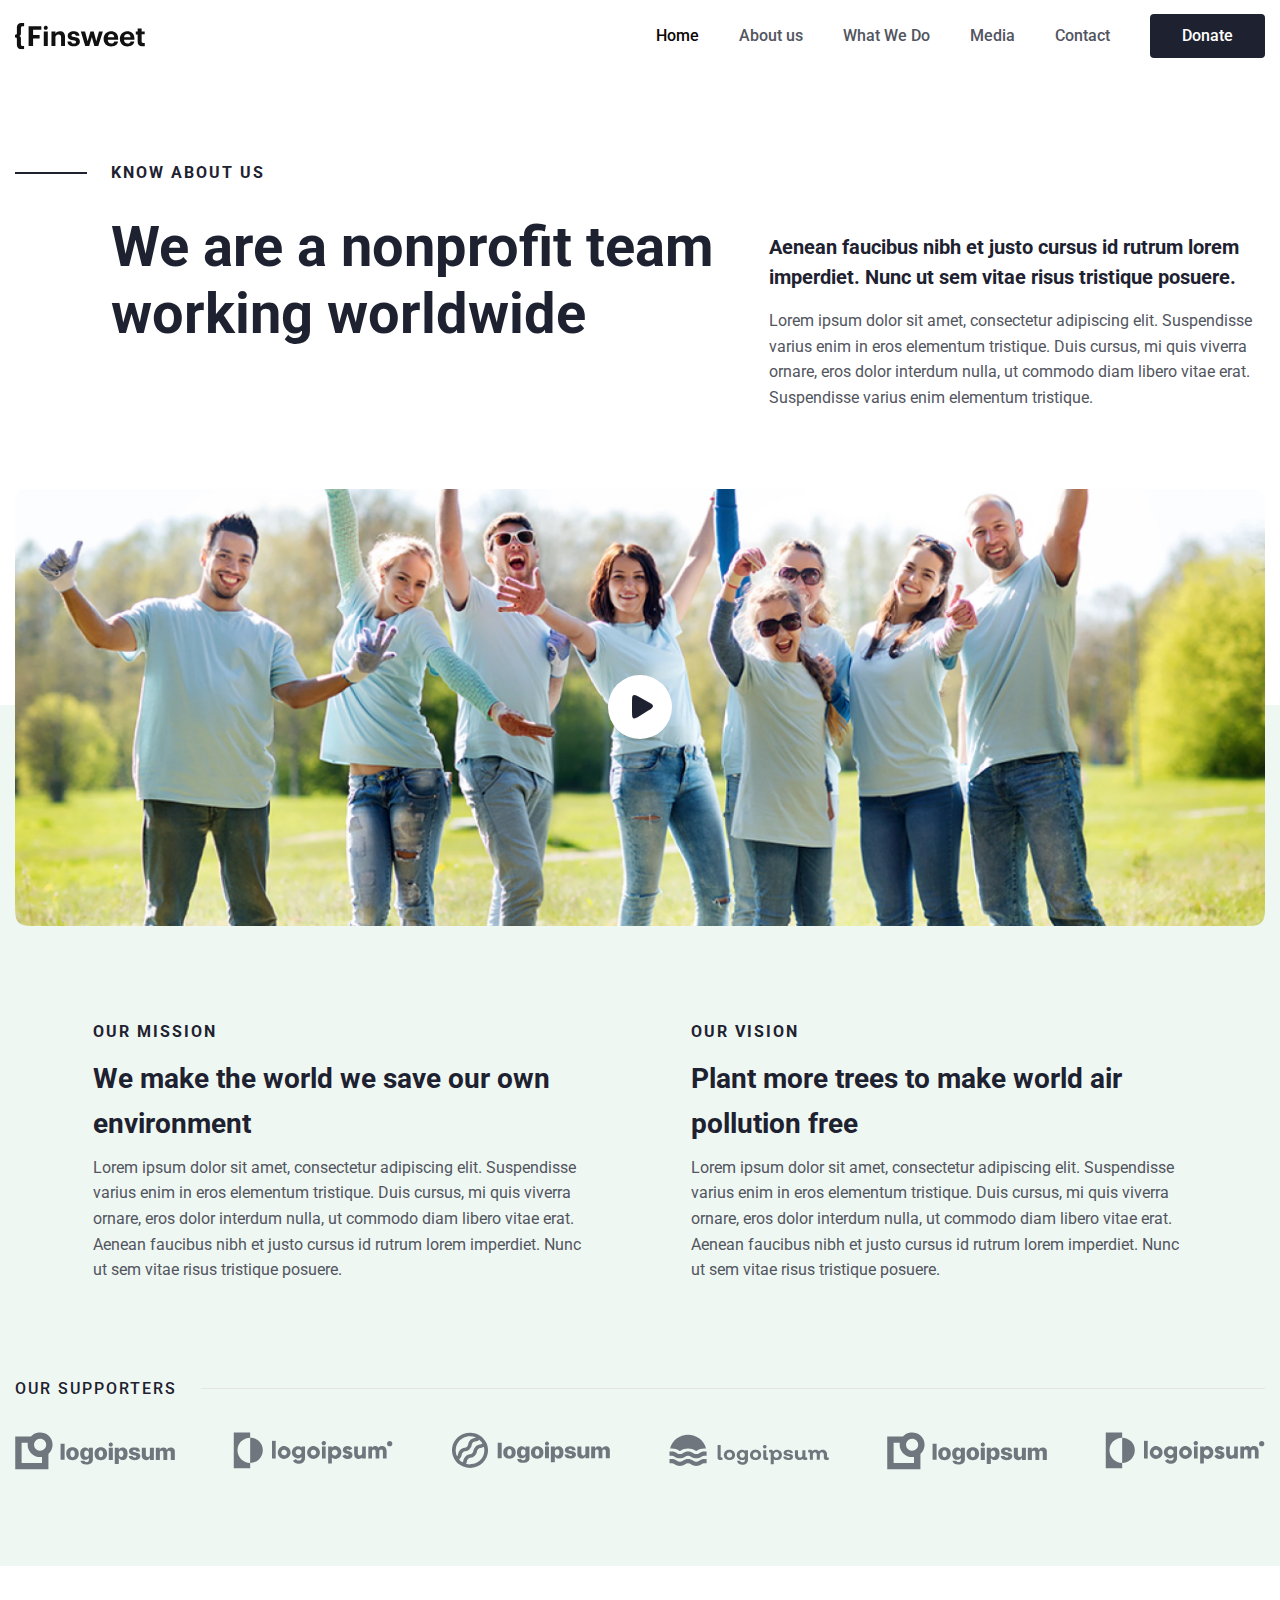
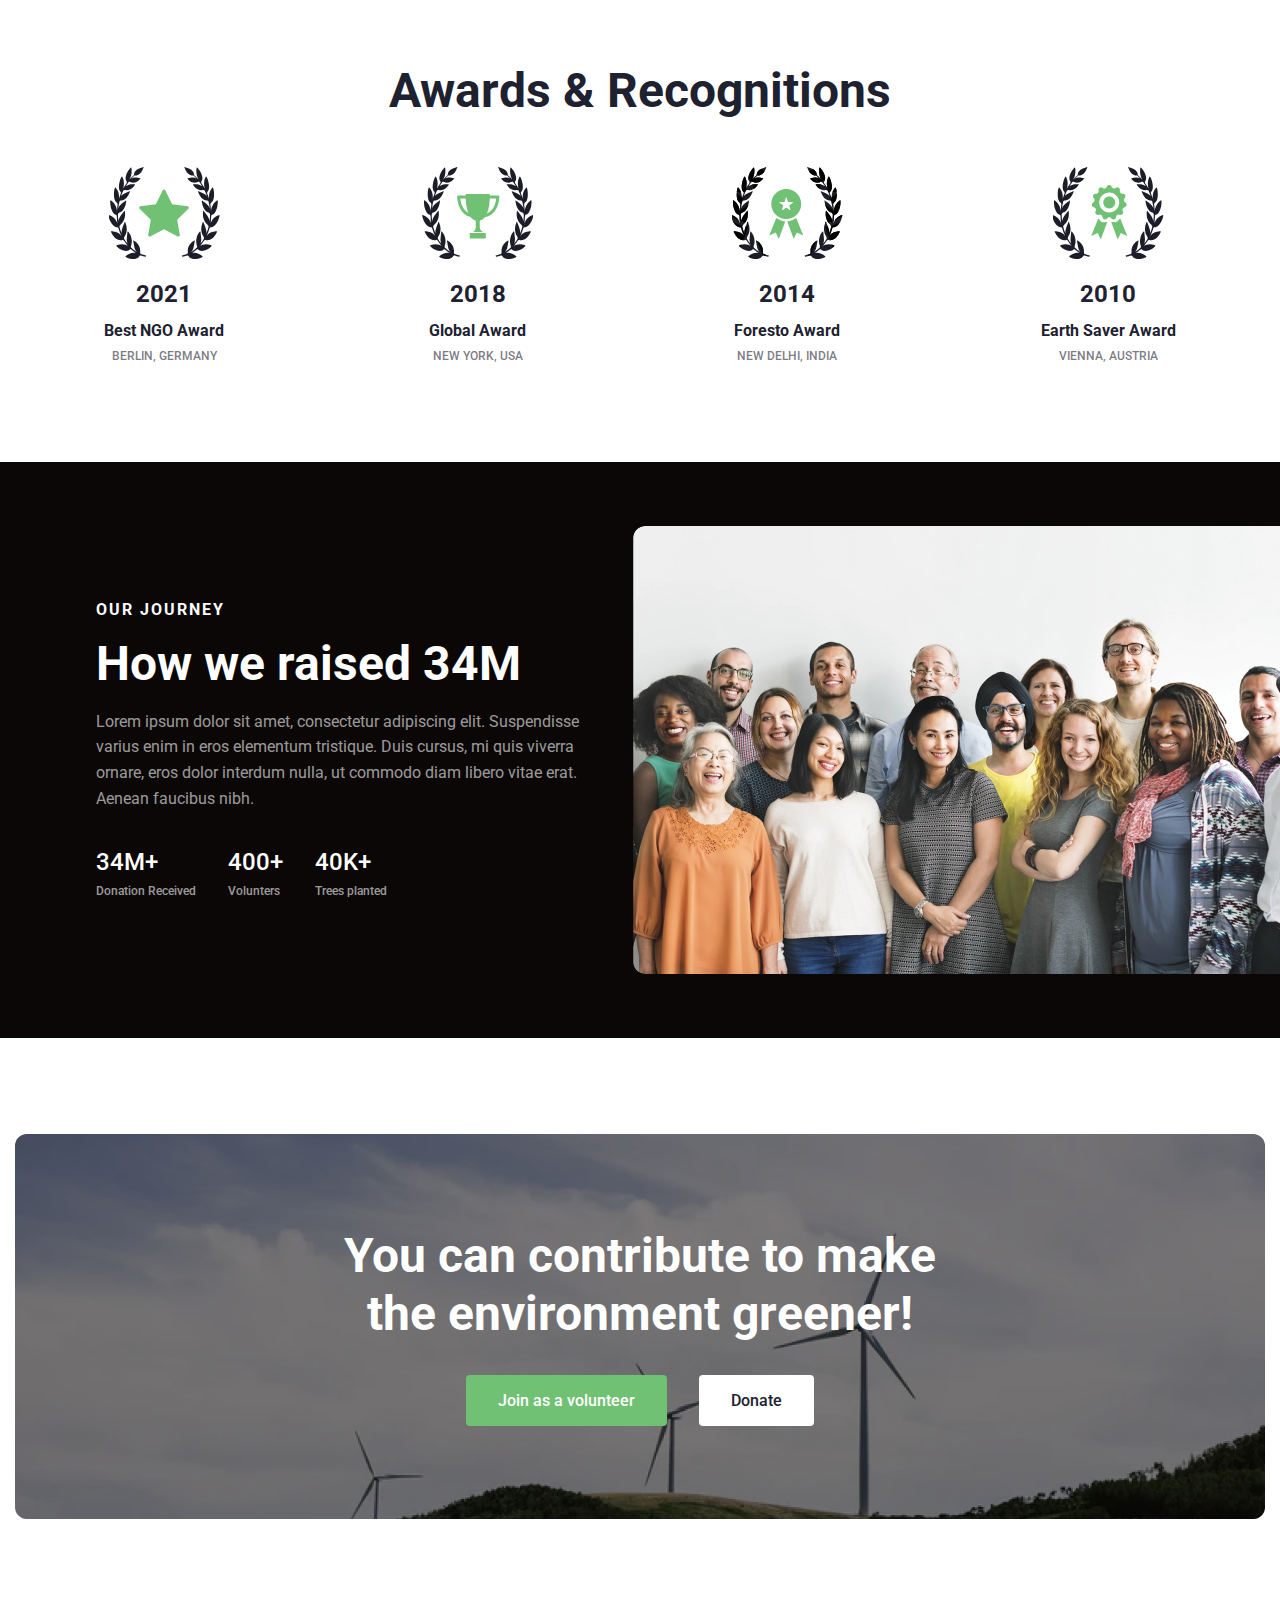
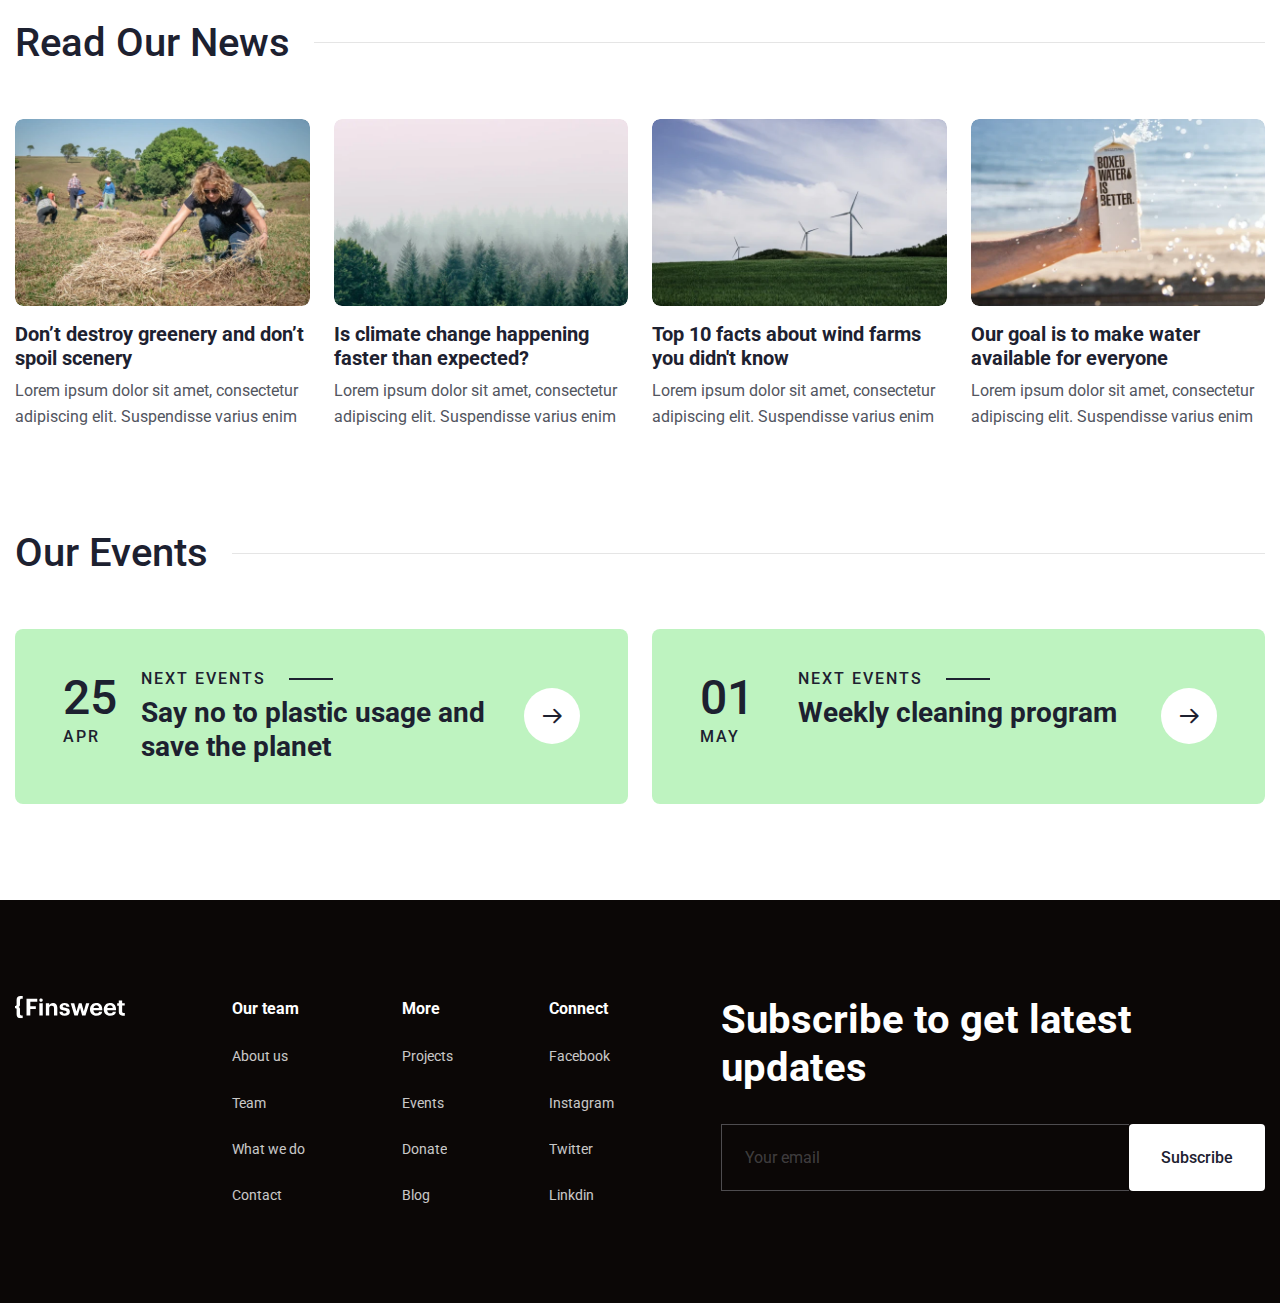
==== pages/about-us.html @ d99835b0 "commit" ====
<!DOCTYPE html>
<html lang="en">

<head>
   <meta charset="UTF-8">
   <meta name="viewport" content="width=device-width, initial-scale=1.0">
   <link rel="stylesheet" href="../css/style.css">
   <link rel="icon" type="image/x-icon" href="../img/favicon.svg">
   <script defer src="../js/script.js"></script>
   <title>Finsweet - We are a nonprofit team working worldwide</title>
</head>

<body>
   <div class="wrapper">
      <header class="header _colored">
         <div class="header__container">
            <div class="header__logo-cover"><a href="../index.html" class="header__logo"> <img src="../img/logo.svg"
                     alt="logo"></a></div>
            <div class="overlay"></div>
            <div class="header__menu menu">
               <nav class="menu__body">
                  <ul class="menu__list">
                     <li class="menu__item"><a href="../index.html" class="menu__link menu__link--active">Home</a></li>
                     <li class="menu__item"><a href="#" class="menu__link">About us</a></li>
                     <li class="menu__item"><a href="#" class="menu__link">What We Do</a></li>
                     <li class="menu__item"><a href="pages/media.html" class="menu__link">Media</a></li>
                     <li class="menu__item"><a href="#" class="menu__link">Contact</a></li>
                     <li class="menu__item menu__item--hidden">
                        <a href="#" class="menu__button button button--blue">Donate</a>
                     </li>
                  </ul>
               </nav>
            </div>
            <a href="#" class="header__button button button--blue">Donate</a>
            <button class="icon-menu">
               <span></span>
            </button>
         </div>
      </header>
      <main class="page-about">
         <div class="page-about__about-us about-us">
            <div class="about-us__container">
               <section class="about-us__head">
                  <h4 class="about-us__subtitle subtitle">Know about us</h4>
                  <div class="about-us__item">
                     <h1 class="about-us__title title">We are a nonprofit team working worldwide</h1>
                     <div class="about-us__content">
                        <h5 class="about-us__second-title">Aenean faucibus nibh et justo cursus id rutrum lorem
                           imperdiet. Nunc ut sem vitae risus tristique posuere.</h5>
                        <div class="about-us__text text">
                           <p>Lorem ipsum dolor sit amet, consectetur adipiscing elit. Suspendisse varius enim in eros
                              elementum tristique. Duis cursus, mi quis viverra ornare, eros dolor interdum nulla, ut
                              commodo diam libero vitae erat. Suspendisse varius enim elementum tristique.</p>
                        </div>
                     </div>
                  </div>
               </section>
               <div class="about-us__video">
                  <video src="../video/save-planet.mp4" preload="metadata" poster="../img/aboutUs/vid_bg.webp"></video>
                  <button class="about-us__play-button _icon-play-buttonW"></button>
                  <button class="about-us__close-button"></button>
               </div>
               <div class="about-us__item about-us__item--evenly">
                  <div class="about-us__our">
                     <h5 class="about-us__second-subtitle">our mission</h5>
                     <h4 class="about-us__third-title title">We make the world we save our own environment</h4>
                     <div class="about-us__text text">
                        <p>Lorem ipsum dolor sit amet, consectetur adipiscing elit. Suspendisse varius enim in eros
                           elementum tristique. Duis cursus, mi quis viverra ornare, eros dolor interdum nulla, ut
                           commodo diam libero vitae erat. Aenean faucibus nibh et justo cursus id rutrum lorem
                           imperdiet. Nunc ut sem vitae risus tristique posuere.</p>
                     </div>
                  </div>
                  <div class="about-us__our">
                     <h5 class="about-us__second-subtitle">our Vision</h5>
                     <h4 class="about-us__third-title title">Plant more trees to make world air pollution free</h4>
                     <div class="about-us__text text">
                        <p>Lorem ipsum dolor sit amet, consectetur adipiscing elit. Suspendisse varius enim in eros
                           elementum tristique. Duis cursus, mi quis viverra ornare, eros dolor interdum nulla, ut
                           commodo diam libero vitae erat. Aenean faucibus nibh et justo cursus id rutrum lorem
                           imperdiet. Nunc ut sem vitae risus tristique posuere.</p>
                     </div>
                  </div>
               </div>
               <section class="about-us__supporters supporters">
                  <h5 class="supporters__title secondary-title">our Supporters</h5>
                  <div class="supporters__inner">
                     <div class="supporters__slide">
                        <img src="../img/hero/logo-5.svg" alt="logo">
                     </div>
                     <div class="supporters__slide">
                        <img src="../img/hero/logo-2.svg" alt="logo">
                     </div>
                     <div class="supporters__slide">
                        <img src="../img/hero/logo-3.svg" alt="logo">
                     </div>
                     <div class="supporters__slide">
                        <img src="../img/hero/logo-4.svg" alt="logo">
                     </div>
                     <div class="supporters__slide">
                        <img src="../img/hero/logo-5.svg" alt="logo">
                     </div>
                     <div class="supporters__slide">
                        <img src="../img/hero/logo-2.svg" alt="logo">
                     </div>
                  </div>
               </section>
            </div>
         </div>
         <section class="page-about__awards awards-about">
            <div class="awards-about__container">
               <h2 class="awards-about__title title">Awards & Recognitions</h2>
               <ul class="awards-about__list list-awards">
                  <li class="list-awards__item">
                     <img class="list-awards__img" src="../img/icons/w-star.svg" alt="award">
                     <div class="list-awards__title">2021</div>
                     <div class="list-awards__name">Best NGO Award</div>
                     <div class="list-awards__geo">Berlin, Germany</div>
                  </li>
                  <li class="list-awards__item">
                     <img class="list-awards__img" src="../img/icons/w-prize.svg" alt="award">
                     <div class="list-awards__title">2018</div>
                     <div class="list-awards__name">Global Award</div>
                     <div class="list-awards__geo">New York, USA</div>
                  </li>
                  <li class="list-awards__item">
                     <img class="list-awards__img" src="../img/icons/w-foresto.svg" alt="award">
                     <div class="list-awards__title">2014</div>
                     <div class="list-awards__name">Foresto Award</div>
                     <div class="list-awards__geo">New Delhi, India</div>
                  </li>
                  <li class="list-awards__item">
                     <img class="list-awards__img" src="../img/icons/w-award.svg" alt="award">
                     <div class="list-awards__title">2010</div>
                     <div class="list-awards__name">Earth Saver Award</div>
                     <div class="list-awards__geo">Vienna, Austria</div>
                  </li>
               </ul>
            </div>
         </section>
         <div class="page-about__journey journey">
            <div class="journey__container">
               <div class="journey__content">
                  <h5 class="journey__subtitle subtitle">OUR JOURNEY </h5>
                  <h2 class="journey__title title title--white">How we raised 34M</h2>
                  <div class="journey__text text">
                     <p>Lorem ipsum dolor sit amet, consectetur adipiscing elit. Suspendisse varius enim in eros
                        elementum tristique. Duis cursus, mi quis viverra ornare, eros dolor interdum nulla, ut commodo
                        diam libero vitae erat. Aenean faucibus nibh.</p>
                  </div>
                  <ul class="journey__achieves achieves-journey">
                     <li class="achieves-journey__item">
                        <div class="achieves-journey__nums">34M+ </div>
                        <div class="achieves-journey__text">Donation Received </div>
                     </li>
                     <li class="achieves-journey__item">
                        <div class="achieves-journey__nums">400+ </div>
                        <div class="achieves-journey__text">Volunters</div>
                     </li>
                     <li class="achieves-journey__item">
                        <div class="achieves-journey__nums">40K+ </div>
                        <div class="achieves-journey__text">Trees planted</div>
                     </li>
                  </ul>
               </div>
               <img src="../img/aboutUs/team.webp" alt="our team" class="journey__img">
            </div>
         </div>
         <div class="page-about__volunteer volunteer">
            <div class="volunteer__container">
               <div class="great-card">
                  <img src="../img/general/image_05.webp" alt="background" class="great-card__img">
                  <h2 class="great-card__title title title--white">You can contribute to make the environment greener!
                  </h2>
                  <div class="great-card__buttons">
                     <a href="#" class="great-card__button button">Join as a volunteer</a>
                     <a href="#" class="great-card__button button button--white">Donate</a>
                  </div>
               </div>
            </div>
         </div>
         <section class="page-about__news news">
            <div class="news__container">
               <h3 class="news__title secondary-title">Read Our News</h3>
               <div class="news__cards">
                  <a href="article_dont-destroy.html" class="article-card">
                     <div class="article-card__img"><img src="../img/general/read_01.webp" alt="article"></div>
                     <div class="article-card__content">
                        <h6 class="article-card__title title"> Don’t destroy greenery and don’t spoil scenery </h6>
                        <div class="article-card__text text">
                           <p>Lorem ipsum dolor sit amet, consectetur adipiscing elit. Suspendisse varius enim</p>
                        </div>
                     </div>
                  </a>
                  <a href="article_climate.html" class="article-card">
                     <div class="article-card__img"><img src="../img/general/read_02.webp" alt="article"></div>
                     <div class="article-card__content">
                        <h6 class="article-card__title title"> Is climate change happening faster than expected? </h6>
                        <div class="article-card__text text">
                           <p>Lorem ipsum dolor sit amet, consectetur adipiscing elit. Suspendisse varius enim</p>
                        </div>
                     </div>
                  </a>
                  <a href="article_farms.html" class="article-card">
                     <div class="article-card__img"><img src="../img/general/read_03.webp" alt="article"></div>
                     <div class="article-card__content">
                        <h6 class="article-card__title title">Top 10 facts about wind farms you didn't know</h6>
                        <div class="article-card__text text">
                           <p>Lorem ipsum dolor sit amet, consectetur adipiscing elit. Suspendisse varius enim</p>
                        </div>
                     </div>
                  </a>
                  <a href="article_water.html" class="article-card">
                     <div class="article-card__img"><img src="../img/general/read_04.webp" alt="article"></div>
                     <div class="article-card__content">
                        <h6 class="article-card__title title"> Our goal is to make water available for everyone</h6>
                        <div class="article-card__text text">
                           <p>Lorem ipsum dolor sit amet, consectetur adipiscing elit. Suspendisse varius enim</p>
                        </div>
                     </div>
                  </a>
               </div>
            </div>
         </section>
         <section class="page-about__events events">
            <div class="events__container">
               <h3 class="events__title secondary-title">Our Events</h3>
               <div class="events__cards cards-events">
                  <div class="cards-events__item">
                     <div class="cards-events__date">
                        <div class="cards-events__number">25</div>
                        <div class="cards-events__month">apr</div>
                     </div>
                     <div class="cards-events__content">
                        <div class="cards-events__subtitle">Next Events</div>
                        <h5 class="cards-events__title title"><a href="#" class="cards-events__link-title">Say no to
                              plastic usage and save the planet</a></h5>
                     </div>
                     <a href="#" class="cards-events__arrow _icon-a-right"></a>
                  </div>
                  <div class="cards-events__item">
                     <div class="cards-events__date">
                        <div class="cards-events__number">01</div>
                        <div class="cards-events__month">may</div>
                     </div>
                     <div class="cards-events__content">
                        <div class="cards-events__subtitle">Next Events</div>
                        <h5 class="cards-events__title title"><a href="#" class="cards-events__link-title">Weekly
                              cleaning program</a></h5>
                     </div>
                     <a href="#" class="cards-events__arrow _icon-a-right"></a>
                  </div>
               </div>
            </div>
         </section>
      </main>
      <footer class="footer">
         <div class="footer__container">
            <a href="index.html" class="footer__logo"><img src="../img/logo-white-upper.svg" alt="logo"></a>
            <div class="footer__menu menu-footer">
               <div class="menu-footer__inner">
                  <h6 class="menu-footer__title">Our team</h6>
                  <ul class="menu-footer__list">
                     <li class="menu-footer__item"><a href="#" class="menu-footer__link">About us</a></li>
                     <li class="menu-footer__item"><a href="#" class="menu-footer__link">Team</a></li>
                     <li class="menu-footer__item"><a href="#" class="menu-footer__link">What we do</a></li>
                     <li class="menu-footer__item"><a href="#" class="menu-footer__link">Contact</a></li>
                  </ul>
               </div>
               <div class="menu-footer__inner">
                  <h6 class="menu-footer__title">More</h6>
                  <ul class="menu-footer__list">
                     <li class="menu-footer__item"><a href="#" class="menu-footer__link">Projects</a></li>
                     <li class="menu-footer__item"><a href="#" class="menu-footer__link">Events</a></li>
                     <li class="menu-footer__item"><a href="#" class="menu-footer__link">Donate</a></li>
                     <li class="menu-footer__item"><a href="#" class="menu-footer__link">Blog</a></li>
                  </ul>
               </div>
               <div class="menu-footer__inner">
                  <h6 class="menu-footer__title">Connect </h6>
                  <ul class="menu-footer__list">
                     <li class="menu-footer__item"><a href="#" class="menu-footer__link">Facebook</a></li>
                     <li class="menu-footer__item"><a href="#" class="menu-footer__link">Instagram</a></li>
                     <li class="menu-footer__item"><a href="#" class="menu-footer__link">Twitter</a></li>
                     <li class="menu-footer__item"><a href="#" class="menu-footer__link">Linkdin </a></li>
                  </ul>
               </div>
            </div>
            <form action="#" enctype="multipart/form-data" method="GET" class="footer__form form-footer">
               <h3 class="form-footer__title title title--white">Subscribe to get latest updates</h3>
               <div class="form-footer__body">
                  <div class="form-footer__input">
                     <input type="email" name="email" placeholder="Your email">
                  </div>
                  <button class="form-footer__button button button--white" type="submit">Subscribe</button>
               </div>
            </form>
         </div>
      </footer>
   </div>
</body>

</html>
---- css/style.css ----
@charset "UTF-8";
@import url("https://fonts.googleapis.com/css2?family=Roboto:wght@400;500;700&display=swap");
*,
*::before,
*::after {
  padding: 0;
  margin: 0;
  border: 0;
  -webkit-box-sizing: border-box;
          box-sizing: border-box;
}

*::before,
*::after {
  display: inline-block;
}

a {
  text-decoration: none;
  color: inherit;
  display: inline-block;
}

li {
  list-style: none;
}

img {
  vertical-align: top;
}

h1,
h2,
h3,
h4,
h5,
h6 {
  font-weight: inherit;
  font-size: inherit;
}

html,
body {
  line-height: 1;
  height: 100%;
}

/* FORM */
input,
button,
textarea {
  font-family: inherit;
  font-size: inherit;
  line-height: inherit;
}

button {
  color: inherit;
  background-color: transparent;
}

button,
select,
option {
  cursor: pointer;
}

input[type=text],
input[type=email],
input[type=tel],
textarea,
select {
  -webkit-appearance: none;
  -moz-appearance: none;
  appearance: none;
}

address {
  font-style: normal;
}

@font-face {
  font-family: "iconfont";
  src: url("../iconfonts/iconfont.woff2") format("woff2");
  src: url("../iconfonts/iconfont.woff") format("woff");
  font-weight: normal;
  font-style: normal;
  font-display: block;
}
[class*=" _icon-"]::before {
  /* use !important to prevent issues with browser extensions that change fonts */
  font-family: "iconfont" !important;
  font-style: normal;
  font-weight: normal;
  font-variant: normal;
  text-transform: none;
  line-height: 1;
  /* Better Font Rendering =========== */
  -webkit-font-smoothing: antialiased;
  -moz-osx-font-smoothing: grayscale;
}

._icon-a-right:before {
  content: "\e900";
}

._icon-calendar:before {
  content: "\e901";
  color: #70c174;
}

._icon-category .path1:before {
  content: "\e902";
  color: rgb(113, 111, 231);
  opacity: 0.4;
}

._icon-category .path2:before {
  content: "\e903";
  margin-left: -1em;
  color: rgb(113, 111, 231);
}

._icon-close:before {
  content: "\e904";
  color: #fff;
}

._icon-compass .path1:before {
  content: "\e905";
  color: rgb(113, 111, 231);
  opacity: 0.4;
}

._icon-compass .path2:before {
  content: "\e906";
  margin-left: -1em;
  color: rgb(113, 111, 231);
}

._icon-l-animal:before {
  content: "\e907";
  color: #ddffdf;
}

._icon-l-bio:before {
  content: "\e908";
  color: #ddffdf;
}

._icon-l-build:before {
  content: "\e909";
  color: #ddffdf;
}

._icon-location:before {
  content: "\e90a";
  color: #70c174;
}

._icon-l-protect:before {
  content: "\e911";
  color: #ddffdf;
}

._icon-l-tree:before {
  content: "\e912";
  color: #ddffdf;
}

._icon-l-water:before {
  content: "\e913";
  color: #ddffdf;
}

._icon-pencil .path1:before {
  content: "\e914";
  color: rgb(113, 111, 231);
  opacity: 0.4;
}

._icon-pencil .path2:before {
  content: "\e915";
  margin-left: -1em;
  color: rgb(113, 111, 231);
}

._icon-picture .path1:before {
  content: "\e916";
  color: rgb(113, 111, 231);
  opacity: 0.4;
}

._icon-picture .path2:before {
  content: "\e917";
  margin-left: -1em;
  color: rgb(113, 111, 231);
}

._icon-play-buttonW .path1:before {
  content: "\e918";
  color: rgb(255, 255, 255);
}

._icon-play-buttonW:before {
  content: "\e919";
  margin-left: -0.984375em;
  color: rgb(29, 33, 48);
}

._icon-s-fb:before {
  content: "\e91a";
}

._icon-s-linkedin:before {
  content: "\e91b";
}

._icon-s-twitter:before {
  content: "\e91c";
}

._icon-w-award .path1:before {
  content: "\e91d";
  color: rgb(28, 29, 40);
}

._icon-w-award .path2:before {
  content: "\e91e";
  margin-left: -1.2177734375em;
  color: rgb(28, 29, 40);
}

._icon-w-award .path3:before {
  content: "\e91f";
  margin-left: -1.2177734375em;
  color: rgb(112, 193, 116);
}

._icon-w-foresto .path1:before {
  content: "\e920";
  color: rgb(28, 29, 40);
}

._icon-w-foresto .path2:before {
  content: "\e921";
  margin-left: -1.2177734375em;
  color: rgb(0, 0, 0);
}

._icon-w-foresto .path3:before {
  content: "\e922";
  margin-left: -1.2177734375em;
  color: rgb(28, 29, 40);
}

._icon-w-foresto .path4:before {
  content: "\e923";
  margin-left: -1.2177734375em;
  color: rgb(0, 0, 0);
}

._icon-w-foresto .path5:before {
  content: "\e924";
  margin-left: -1.2177734375em;
  color: rgb(112, 193, 116);
}

._icon-w-prize .path1:before {
  content: "\e925";
  color: rgb(28, 29, 40);
}

._icon-w-prize .path2:before {
  content: "\e926";
  margin-left: -1.2177734375em;
  color: rgb(28, 29, 40);
}

._icon-w-prize .path3:before {
  content: "\e927";
  margin-left: -1.2177734375em;
  color: rgb(112, 193, 116);
}

._icon-w-star .path1:before {
  content: "\e928";
  color: rgb(112, 193, 116);
}

._icon-w-star .path2:before {
  content: "\e929";
  margin-left: -1.2177734375em;
  color: rgb(28, 29, 40);
}

._icon-w-star .path3:before {
  content: "\e92a";
  margin-left: -1.2177734375em;
  color: rgb(28, 29, 40);
}

.button {
  padding: 1rem 2rem;
  background-color: #70c174;
  color: #fff;
  text-align: center;
  display: -webkit-inline-box;
  display: -ms-inline-flexbox;
  display: inline-flex;
  -webkit-box-pack: center;
      -ms-flex-pack: center;
          justify-content: center;
  -webkit-box-align: start;
      -ms-flex-align: start;
          align-items: start;
  -ms-flex-item-align: start;
      align-self: start;
  font-size: 1rem;
  font-weight: 500;
  line-height: 1.2;
  border-radius: 4px;
  -webkit-transition: all 0.5s;
  transition: all 0.5s;
}
@media (any-hover: hover) {
  .button:hover {
    background-color: #74aa76;
  }
}
.button--white {
  color: #1d2130;
  background-color: #fff;
}
@media (any-hover: hover) {
  .button--white:hover {
    background-color: #d4e6d5;
  }
}
.button--blue {
  background-color: #1d2130;
}
@media (any-hover: hover) {
  .button--blue:hover {
    background-color: #646d92;
  }
}

.title {
  font-size: 3rem;
  font-weight: 700;
  line-height: 1.2;
  color: #1d2130;
}
@media (max-width: 32.75em) {
  .title {
    font-size: 2.625rem;
  }
}
@media (max-width: 23.4375em) {
  .title {
    font-size: 2.375rem;
  }
}
.title--white {
  color: #fff;
}

.secondary-title {
  color: #1d2130;
  font-size: 2.5rem;
  font-weight: 500;
  line-height: 1.4;
  display: -webkit-box;
  display: -ms-flexbox;
  display: flex;
  -webkit-box-align: center;
      -ms-flex-align: center;
          align-items: center;
  -webkit-box-pack: center;
      -ms-flex-pack: center;
          justify-content: center;
  gap: 1.5rem;
}
@media (max-width: 32.75em) {
  .secondary-title {
    font-size: 2.25rem;
  }
}
@media (max-width: 375px) {
  .secondary-title {
    font-size: 1.875rem;
  }
}
.secondary-title::after {
  content: "";
  height: 0.0625rem;
  background-color: #e5e5e5;
  min-width: 3.125rem;
  -webkit-box-flex: 1;
      -ms-flex-positive: 1;
          flex-grow: 1;
  -ms-flex-negative: 0;
      flex-shrink: 0;
}
.secondary-title--lh {
  line-height: 1.5;
}

.subtitle {
  position: relative;
  color: #1d2130;
  font-size: 1rem;
  font-weight: 700;
  line-height: 1.2;
  letter-spacing: 0.125rem;
  text-transform: uppercase;
}
@media (max-width: 48em) {
  .subtitle {
    display: -webkit-box;
    display: -ms-flexbox;
    display: flex;
    -webkit-box-align: center;
        -ms-flex-align: center;
            align-items: center;
    -webkit-box-pack: center;
        -ms-flex-pack: center;
            justify-content: center;
    gap: 1.5rem;
  }
  .subtitle::after {
    content: "";
    height: 0.125rem;
    background-color: #1d2130;
    min-width: 3.125rem;
    -webkit-box-flex: 1;
        -ms-flex-positive: 1;
            flex-grow: 1;
    -ms-flex-negative: 0;
        flex-shrink: 0;
  }
  .subtitle::before {
    display: none;
  }
}
.subtitle::before {
  content: "";
  width: 4.5rem;
  height: 0.125rem;
  background-color: #1d2130;
  position: absolute;
  top: 50%;
  left: -6rem;
  -webkit-transform: translate(0, -50%);
      -ms-transform: translate(0, -50%);
          transform: translate(0, -50%);
}
.subtitle--clear::before {
  display: none;
}

.text {
  color: #525560;
  font-size: 1rem;
  line-height: 1.6;
}
.text--white {
  color: #fff;
}
.text p:not(:last-child) {
  margin-bottom: 2.1875rem;
}
@media (max-width: 26.5625em) {
  .text p:not(:last-child) {
    margin-bottom: 1.75rem;
  }
}

.great-card {
  position: relative;
  overflow: hidden;
  border-radius: 0.75rem;
  position: relative;
  padding: 5.8125rem 3rem 5.8125rem 3rem;
  display: -webkit-box;
  display: -ms-flexbox;
  display: flex;
  -webkit-box-orient: vertical;
  -webkit-box-direction: normal;
      -ms-flex-direction: column;
          flex-direction: column;
  -webkit-box-align: center;
      -ms-flex-align: center;
          align-items: center;
  text-align: center;
  row-gap: 2rem;
  z-index: 3;
}
@media (max-width: 62.43625em) {
  .great-card {
    padding: 4.5625rem 1.75rem 4.5625rem 1.75rem;
  }
}
@media (max-width: 26.5625em) {
  .great-card {
    padding: 3.125rem 0.9375rem 3.125rem 0.9375rem;
  }
}
.great-card--small {
  text-align: left;
  -webkit-box-pack: start;
      -ms-flex-pack: start;
          justify-content: flex-start;
  padding: 5rem 3rem 3rem 3rem;
}
@media (max-width: 62.43625em) {
  .great-card--small {
    padding: 3.9375rem 1.75rem 1.9375rem 1.75rem;
  }
}
@media (max-width: 26.5625em) {
  .great-card--small {
    padding: 2.5rem 0.9375rem 1.125rem 0.9375rem;
  }
}
.great-card::before {
  content: "";
  width: 100%;
  height: 100%;
  position: absolute;
  top: 0;
  left: 0;
  background-color: #0b0706;
  opacity: 0.5;
  z-index: 0;
}
.great-card__img {
  position: absolute;
  top: 0;
  left: 0;
  width: 100%;
  height: 100%;
  -o-object-fit: cover;
     object-fit: cover;
  z-index: -1;
}
.great-card__text {
  position: relative;
  z-index: 2;
  -webkit-box-flex: 1;
      -ms-flex-positive: 1;
          flex-grow: 1;
}
.great-card__text P:not(:last-child) {
  margin-bottom: 0.625rem;
}
.great-card__title {
  max-width: 39.4375rem;
  position: relative;
  z-index: 2;
}
@media (max-width: 39.625em) {
  .great-card__title {
    font-size: 2.625rem;
  }
}
@media (max-width: 27.8125em) {
  .great-card__title {
    font-size: 2.375rem;
  }
}
.great-card--small .great-card__title {
  font-size: 1.75rem;
}
.great-card--small .great-card__title:not(:last-child) {
  margin-bottom: 1rem;
}
.great-card__title a {
  -webkit-transition: all 0.3s;
  transition: all 0.3s;
}
@media (any-hover: hover) {
  .great-card__title a:hover {
    color: #bef3c0;
  }
}
.great-card__button {
  position: relative;
  z-index: 2;
}
.great-card__buttons {
  display: -webkit-box;
  display: -ms-flexbox;
  display: flex;
  -webkit-column-gap: 2rem;
     -moz-column-gap: 2rem;
          column-gap: 2rem;
  row-gap: 1.25rem;
  -ms-flex-wrap: wrap;
      flex-wrap: wrap;
  -webkit-box-align: center;
      -ms-flex-align: center;
          align-items: center;
  -webkit-box-pack: center;
      -ms-flex-pack: center;
          justify-content: center;
  position: relative;
  z-index: 2;
}

.article-card {
  display: -webkit-box;
  display: -ms-flexbox;
  display: flex;
  -webkit-box-orient: vertical;
  -webkit-box-direction: normal;
      -ms-flex-direction: column;
          flex-direction: column;
  gap: 1rem;
}
.article-card--row {
  -webkit-box-orient: horizontal;
  -webkit-box-direction: normal;
      -ms-flex-direction: row;
          flex-direction: row;
  gap: 1.5rem;
  -webkit-box-align: start;
      -ms-flex-align: start;
          align-items: start;
}
.article-card__img {
  aspect-ratio: 302/192;
  overflow: hidden;
  border-radius: 0.5rem;
}
.article-card--row .article-card__img {
  -ms-flex-negative: 0;
      flex-shrink: 0;
  aspect-ratio: 192/160;
  max-width: 12rem;
}
.article-card__img img {
  width: 100%;
  height: 100%;
  -o-object-fit: cover;
     object-fit: cover;
  border-radius: 0.5rem;
  -webkit-transition: all 0.3s;
  transition: all 0.3s;
}
@media (any-hover: hover) {
  .article-card__img img:hover {
    -webkit-transform: scale(1.1);
        -ms-transform: scale(1.1);
            transform: scale(1.1);
  }
}
.article-card__title {
  -webkit-transition: all 0.3s;
  transition: all 0.3s;
  font-size: 1.25rem;
}
@media (any-hover: hover) {
  .article-card__title:hover {
    color: #525560;
  }
}
.article-card__title:not(:last-child) {
  margin-bottom: 0.4em;
}
.article-card__text {
  font-size: 1rem;
}
.article-card__text:not(:last-child) {
  margin-bottom: 0.5em;
}

.cards-events {
  display: grid;
  gap: 1.5rem;
}
@media (min-width: 31.25em) {
  .cards-events {
    grid-template-columns: repeat(auto-fit, minmax(470px, 1fr));
  }
}
.cards-events__item {
  padding: 2.5rem 3rem;
  border-radius: 0.5rem;
  background-color: #bef3c0;
  color: #1d2130;
  display: -webkit-box;
  display: -ms-flexbox;
  display: flex;
  gap: 1.5rem;
  -webkit-box-pack: justify;
      -ms-flex-pack: justify;
          justify-content: space-between;
}
@media (max-width: 36.125em) {
  .cards-events__item {
    padding: 1.25rem 1.75rem;
    -webkit-box-orient: vertical;
    -webkit-box-direction: normal;
        -ms-flex-direction: column;
            flex-direction: column;
    -webkit-box-align: center;
        -ms-flex-align: center;
            align-items: center;
  }
}
.cards-events__date {
  line-height: 1.2;
  font-weight: 500;
}
.cards-events__number {
  font-size: 3rem;
}
.cards-events__month {
  font-size: 1rem;
  letter-spacing: 2px;
  text-transform: uppercase;
}
@media (max-width: 36.125em) {
  .cards-events__content {
    display: -webkit-box;
    display: -ms-flexbox;
    display: flex;
    -webkit-box-orient: vertical;
    -webkit-box-direction: normal;
        -ms-flex-direction: column;
            flex-direction: column;
    -webkit-box-align: center;
        -ms-flex-align: center;
            align-items: center;
    text-align: center;
  }
}
.cards-events__subtitle {
  font-size: 1rem;
  font-weight: 500;
  line-height: 1.2;
  letter-spacing: 2px;
  text-transform: uppercase;
  display: -webkit-box;
  display: -ms-flexbox;
  display: flex;
  -webkit-box-align: center;
      -ms-flex-align: center;
          align-items: center;
  gap: 1.4375rem;
}
.cards-events__subtitle:not(:last-child) {
  margin-bottom: 0.5rem;
}
@media (max-width: 36.125em) {
  .cards-events__subtitle {
    font-size: 0.875rem;
  }
}
.cards-events__subtitle::after {
  content: "";
  height: 0.125rem;
  background-color: #1d2130;
  width: 2.75rem;
  -ms-flex-negative: 0;
      flex-shrink: 0;
  -webkit-box-flex: 0;
      -ms-flex-positive: 0;
          flex-grow: 0;
}
.cards-events__title {
  font-size: 1.75rem;
}
@media (max-width: 36.125em) {
  .cards-events__title {
    font-size: 1.5rem;
  }
}
.cards-events__link-title {
  -webkit-transition: color 0.3s;
  transition: color 0.3s;
}
@media (any-hover: hover) {
  .cards-events__link-title:hover {
    color: #525560;
  }
}
.cards-events__arrow {
  background-color: #fff;
  border-radius: 0.5rem;
  display: -webkit-box;
  display: -ms-flexbox;
  display: flex;
  -webkit-box-align: center;
      -ms-flex-align: center;
          align-items: center;
  -webkit-box-pack: center;
      -ms-flex-pack: center;
          justify-content: center;
  padding: 0.9375rem 0;
  -ms-flex-item-align: stretch;
      align-self: stretch;
  -webkit-box-flex: 1;
      -ms-flex-positive: 1;
          flex-grow: 1;
}
@media (min-width: 36.125em) {
  .cards-events__arrow {
    -ms-flex-item-align: center;
        align-self: center;
    width: 3.5rem;
    height: 3.5rem;
    border-radius: 50%;
    -webkit-box-flex: 0;
        -ms-flex: 0 0 3.5rem;
            flex: 0 0 3.5rem;
    padding: 0;
  }
}
@media (any-hover: hover) {
  .cards-events__arrow:hover::before {
    -webkit-transform: translate(20%, 0);
        -ms-transform: translate(20%, 0);
            transform: translate(20%, 0);
  }
}
.cards-events__arrow::before {
  -webkit-transition: all 0.3s;
  transition: all 0.3s;
}

.tabs__nav {
  display: -webkit-box;
  display: -ms-flexbox;
  display: flex;
  -ms-flex-wrap: wrap;
      flex-wrap: wrap;
  row-gap: 0.625rem;
}
.tabs__nav:not(:last-child) {
  margin-bottom: 1.5rem;
}
.tabs__item {
  padding: 0.5rem 1.5rem;
  color: #525560;
  font-size: 1rem;
  font-weight: 500;
  line-height: 1.6;
  border-bottom: 0.0625rem solid #e5e5e5;
  position: relative;
}
.tabs__item::after {
  content: "";
  width: 0;
  height: 0.125rem;
  position: absolute;
  top: 100%;
  left: 50%;
  background-color: #70c174;
  -webkit-transition: all 0.3s;
  transition: all 0.3s;
}
.tabs__item._active-tab {
  color: #0b0706;
}
.tabs__item._active-tab::after {
  content: "";
  width: 100%;
  height: 0.125rem;
  position: absolute;
  top: 100%;
  left: 0;
  background-color: #70c174;
}
.header {
  position: fixed;
  top: 0;
  left: 0;
  width: 100%;
  padding-top: 0.3125rem;
  background-color: transparent;
  -webkit-transition: all 0.3s;
  transition: all 0.3s;
  z-index: 50;
}
.header._colored {
  background-color: #fff;
}
.header__container {
  display: -webkit-box;
  display: -ms-flexbox;
  display: flex;
  gap: 2.5rem;
  -webkit-box-align: center;
      -ms-flex-align: center;
          align-items: center;
  -webkit-box-pack: center;
      -ms-flex-pack: center;
          justify-content: center;
  min-height: 3.875rem;
}
@media (max-width: 48em) {
  .header__container {
    gap: 1.25rem;
  }
}
@media (max-width: 26.5625em) {
  .header__container {
    gap: 0.3125rem;
    -webkit-box-pack: justify;
        -ms-flex-pack: justify;
            justify-content: space-between;
  }
}
.header__logo-cover {
  -webkit-box-flex: 1;
      -ms-flex: 1 0 auto;
          flex: 1 0 auto;
}
@media (max-width: 48em) {
  .header__logo-cover {
    -webkit-box-ordinal-group: 2;
        -ms-flex-order: 1;
            order: 1;
  }
}
@media (max-width: 26.5625em) {
  .header__logo-cover {
    -webkit-box-flex: 0;
        -ms-flex-positive: 0;
            flex-grow: 0;
  }
}
.header__logo {
  max-width: 8.125rem;
}
.header__logo img {
  width: 100%;
  height: 100%;
  -o-object-fit: contain;
     object-fit: contain;
}
.header__button {
  -ms-flex-item-align: center;
      align-self: center;
  padding: 0.75rem 2rem;
}
@media (max-width: 48em) {
  .header__button {
    -webkit-box-ordinal-group: 3;
        -ms-flex-order: 2;
            order: 2;
  }
}
@media (max-width: 26.5625em) {
  .header__button {
    display: none;
  }
}

@media (max-width: 48em) {
  .menu {
    position: fixed;
    top: 0;
    left: 0;
  }
}
@media (max-width: 48em) {
  .menu__body {
    position: fixed;
    top: 0;
    left: -100%;
    background-color: #fff;
    width: 80%;
    height: 100%;
    border-right: 0.125rem solid #1d2130;
    overflow: auto;
    -webkit-transition: all 0.4s;
    transition: all 0.4s;
  }
  .menu-opened .menu__body {
    left: 0;
    -webkit-transition: all 0.4s;
    transition: all 0.4s;
  }
}
.menu__list {
  display: -webkit-box;
  display: -ms-flexbox;
  display: flex;
  -webkit-column-gap: 2.5rem;
     -moz-column-gap: 2.5rem;
          column-gap: 2.5rem;
  row-gap: 0.3125rem;
  -ms-flex-wrap: wrap;
      flex-wrap: wrap;
}
@media (max-width: 51.25em) {
  .menu__list {
    -webkit-column-gap: 1.25rem;
       -moz-column-gap: 1.25rem;
            column-gap: 1.25rem;
  }
}
@media (max-width: 48em) {
  .menu__list {
    padding: 6.25rem 0.625rem 4.375rem 5rem;
    -webkit-box-orient: vertical;
    -webkit-box-direction: normal;
        -ms-flex-direction: column;
            flex-direction: column;
    row-gap: 4.375rem;
  }
}
.menu__item--hidden {
  display: none;
}
@media (max-width: 26.5625em) {
  .menu__item--hidden {
    display: block;
  }
}
.menu__link {
  color: #525560;
  font-size: 1rem;
  font-weight: 500;
  line-height: 1.2;
  -webkit-transition: all 0.3s;
  transition: all 0.3s;
}
.menu__link--active {
  color: #0b0706;
}
@media (any-hover: hover) {
  .menu__link:hover {
    color: #70c174;
  }
}
@media (max-width: 48em) {
  .menu__link {
    font-size: 1.5rem;
  }
}
.menu__button {
  font-size: 1.25rem;
}

.icon-menu {
  display: none;
}
@media (max-width: 48em) {
  .icon-menu {
    display: block;
    -webkit-box-flex: 0;
        -ms-flex: 0 0 2.5rem;
            flex: 0 0 2.5rem;
    height: 1.25rem;
    position: relative;
    -webkit-box-ordinal-group: 1;
        -ms-flex-order: 0;
            order: 0;
  }
  .icon-menu::before, .icon-menu::after,
  .icon-menu span {
    content: "";
    height: 0.125rem;
    width: 100%;
    background-color: #0b0706;
    border-radius: 4.375rem;
    left: 0;
    position: absolute;
  }
  .icon-menu::before {
    top: 0;
    height: 0.3125rem;
    -webkit-transition: all 0.3s;
    transition: all 0.3s;
  }
  .menu-opened .icon-menu::before {
    -webkit-transform: rotate(45deg);
        -ms-transform: rotate(45deg);
            transform: rotate(45deg);
    width: 100%;
    top: 50%;
    left: 0;
  }
  .icon-menu::after {
    height: 0.3125rem;
    top: 100%;
    width: 40%;
    left: 50%;
    -webkit-transform: translate(-50%, 0);
        -ms-transform: translate(-50%, 0);
            transform: translate(-50%, 0);
    -webkit-transition: all 0.3s;
    transition: all 0.3s;
  }
  .menu-opened .icon-menu::after {
    -webkit-transform: rotate(-45deg);
        -ms-transform: rotate(-45deg);
            transform: rotate(-45deg);
    width: 100%;
    top: 50%;
    left: 0;
  }
  .icon-menu span {
    top: 50%;
    width: 80%;
    left: 50%;
    -webkit-transform: translate(-50%, 0);
        -ms-transform: translate(-50%, 0);
            transform: translate(-50%, 0);
    height: 0.3125rem;
    background-color: #70c174;
  }
  .menu-opened .icon-menu span {
    -webkit-transform: scale(0);
        -ms-transform: scale(0);
            transform: scale(0);
  }
}

.overlay {
  display: none;
}
.menu-opened .overlay {
  display: block;
  position: fixed;
  top: 0;
  left: 0;
  height: 100vh;
  width: 100vw;
  background-color: rgba(0, 0, 0, 0.2549019608);
}

.footer {
  background-color: #0b0706;
  padding: 6rem 0;
}
.footer__container {
  display: -webkit-box;
  display: -ms-flexbox;
  display: flex;
  -webkit-box-pack: justify;
      -ms-flex-pack: justify;
          justify-content: space-between;
  -ms-flex-wrap: wrap;
      flex-wrap: wrap;
  -webkit-column-gap: 1.875rem;
     -moz-column-gap: 1.875rem;
          column-gap: 1.875rem;
  row-gap: 3.125rem;
}
.footer__logo {
  max-width: 6.875rem;
}
.footer__logo img {
  width: 100%;
  -o-object-fit: contain;
     object-fit: contain;
}
.menu-footer {
  display: -webkit-box;
  display: -ms-flexbox;
  display: flex;
  gap: 1.25rem;
  color: #fff;
  line-height: 1.6;
  -webkit-box-pack: space-evenly;
      -ms-flex-pack: space-evenly;
          justify-content: space-evenly;
  -webkit-box-flex: 1;
      -ms-flex-positive: 1;
          flex-grow: 1;
  -ms-flex-wrap: wrap;
      flex-wrap: wrap;
}
.menu-footer__title {
  font-weight: 700;
  font-size: 1rem;
}
.menu-footer__title:not(:last-child) {
  margin-bottom: 1.5rem;
}
.menu-footer__list {
  font-size: 0.875rem;
  font-weight: 400;
  display: -webkit-box;
  display: -ms-flexbox;
  display: flex;
  gap: 1.5rem;
  -webkit-box-orient: vertical;
  -webkit-box-direction: normal;
      -ms-flex-direction: column;
          flex-direction: column;
}
.menu-footer__item {
  opacity: 0.78;
  -webkit-transition: all 0.3s;
  transition: all 0.3s;
}
@media (any-hover: hover) {
  .menu-footer__item:hover {
    opacity: 1;
  }
}
.form-footer {
  -ms-flex-preferred-size: 34rem;
      flex-basis: 34rem;
}
.form-footer__title {
  font-size: 2.5rem;
  max-width: 27.5rem;
}
.form-footer__title:not(:last-child) {
  margin-bottom: 0.8em;
}
@media (max-width: 32.75em) {
  .form-footer__title {
    font-size: 2.25rem;
  }
}
@media (max-width: 23.4375em) {
  .form-footer__title {
    font-size: 2rem;
  }
}
.form-footer__body {
  display: -webkit-box;
  display: -ms-flexbox;
  display: flex;
}
@media (max-width: 23.4375em) {
  .form-footer__body {
    -webkit-box-orient: vertical;
    -webkit-box-direction: normal;
        -ms-flex-direction: column;
            flex-direction: column;
    gap: 0.625rem;
  }
}
.form-footer__input {
  -webkit-box-flex: 1;
      -ms-flex-positive: 1;
          flex-grow: 1;
  border: 0.0625rem solid rgba(235, 240, 249, 0.3);
  border-right: none;
}
@media (max-width: 23.4375em) {
  .form-footer__input {
    border: 0.0625rem solid rgba(235, 240, 249, 0.3);
  }
}
.form-footer__input input {
  color: #fff;
  width: 100%;
  height: 100%;
  background-color: #0b0706;
  padding: 1.375rem 1.4375rem;
}
.form-footer__input input:focus {
  outline: 0.0625rem solid #70c174;
  outline-offset: -0.0625rem;
}
.form-footer__input input::-webkit-input-placeholder {
  color: rgba(235, 240, 249, 0.3);
  font-size: 1rem;
  font-weight: 400;
  line-height: 1.2;
  opacity: 0.8;
}
.form-footer__input input::-moz-placeholder {
  color: rgba(235, 240, 249, 0.3);
  font-size: 1rem;
  font-weight: 400;
  line-height: 1.2;
  opacity: 0.8;
}
.form-footer__input input:-ms-input-placeholder {
  color: rgba(235, 240, 249, 0.3);
  font-size: 1rem;
  font-weight: 400;
  line-height: 1.2;
  opacity: 0.8;
}
.form-footer__input input::-ms-input-placeholder {
  color: rgba(235, 240, 249, 0.3);
  font-size: 1rem;
  font-weight: 400;
  line-height: 1.2;
  opacity: 0.8;
}
.form-footer__input input::placeholder {
  color: rgba(235, 240, 249, 0.3);
  font-size: 1rem;
  font-weight: 400;
  line-height: 1.2;
  opacity: 0.8;
}
.form-footer__button {
  padding: 1.5rem 2rem;
  color: #1d2130;
  font-size: 1rem;
}
@media (max-width: 23.4375em) {
  .form-footer__button {
    text-align: center;
    -ms-flex-item-align: stretch;
        align-self: stretch;
    padding: 1rem 0;
  }
}

.wrapper {
  display: -webkit-box;
  display: -ms-flexbox;
  display: flex;
  -webkit-box-orient: vertical;
  -webkit-box-direction: normal;
      -ms-flex-direction: column;
          flex-direction: column;
  overflow: clip;
  min-height: 100svh;
}
.wrapper > main {
  -webkit-box-flex: 1;
      -ms-flex-positive: 1;
          flex-grow: 1;
}

body {
  font-family: "Roboto", sans-serif;
}
body.menu-opened {
  overflow: hidden;
}

[class*=__container] {
  margin: 0 auto;
  max-width: 81.875rem;
  padding: 0rem 0.9375rem;
}

.page-media__top {
  margin-bottom: 6rem;
}
.page-media__news {
  margin-bottom: 6rem;
}
.page-media__events {
  margin-bottom: 6rem;
}

.top {
  padding-top: 10.1875rem;
  padding-bottom: 6rem;
  background-color: #eff7f2;
}
@media (max-width: 61.99875em) {
  .top {
    padding-top: 8.125rem;
  }
}
@media (max-width: 23.4375em) {
  .top {
    padding-top: 6.875rem;
  }
}
.top__container {
  display: -webkit-box;
  display: -ms-flexbox;
  display: flex;
  -webkit-box-pack: justify;
      -ms-flex-pack: justify;
          justify-content: space-between;
  -webkit-column-gap: 1.25rem;
     -moz-column-gap: 1.25rem;
          column-gap: 1.25rem;
  row-gap: 2.5rem;
}
@media (max-width: 61.99875em) {
  .top__container {
    -webkit-box-orient: vertical;
    -webkit-box-direction: normal;
        -ms-flex-direction: column;
            flex-direction: column;
  }
}
.top__content {
  padding-left: 6rem;
  -webkit-box-flex: 0;
      -ms-flex: 0 1 37rem;
          flex: 0 1 37rem;
}
@media (max-width: 61.99875em) {
  .top__content {
    -ms-flex-preferred-size: auto;
        flex-basis: auto;
  }
}
@media (max-width: 48em) {
  .top__content {
    padding-left: 0;
  }
}
.top__subtitle:not(:last-child) {
  margin-bottom: 2rem;
}
.top__title:not(:last-child) {
  margin-bottom: 1rem;
}
.top__text:not(:last-child) {
  margin-bottom: 2rem;
}
.top__button:not(:last-child) {
  margin-bottom: 1rem;
}
.news-top {
  -webkit-box-flex: 0;
      -ms-flex: 0 1 37rem;
          flex: 0 1 37rem;
}
@media (max-width: 61.99875em) {
  .news-top {
    -ms-flex-preferred-size: auto;
        flex-basis: auto;
  }
}
.news-top__cards {
  display: -webkit-box;
  display: -ms-flexbox;
  display: flex;
  -webkit-box-orient: vertical;
  -webkit-box-direction: normal;
      -ms-flex-direction: column;
          flex-direction: column;
  gap: 1.5rem;
  padding: 1.5rem;
  background-color: #fff;
  border-radius: 0.75rem;
}
@media (max-width: 30em) {
  .news-top__cards {
    gap: 1.875rem;
  }
}
@media (max-width: 30em) {
  .news-top__card.article-card--row {
    -webkit-box-orient: vertical;
    -webkit-box-direction: normal;
        -ms-flex-direction: column;
            flex-direction: column;
    -webkit-box-align: center;
        -ms-flex-align: center;
            align-items: center;
    gap: 0.625rem;
  }
}
@media (max-width: 30em) {
  .news-top__card .article-card__img {
    max-width: 100%;
    height: 100%;
    -ms-flex-negative: 1;
        flex-shrink: 1;
  }
  .news-top__card .article-card__img img {
    aspect-ratio: 192/160;
  }
}

.page-media .news__container {
  display: -webkit-box;
  display: -ms-flexbox;
  display: flex;
  -webkit-box-orient: vertical;
  -webkit-box-direction: normal;
      -ms-flex-direction: column;
          flex-direction: column;
  -webkit-box-pack: center;
      -ms-flex-pack: center;
          justify-content: center;
}
.page-media .news__title {
  text-align: center;
}
.page-media .news__title:not(:last-child) {
  margin-bottom: 1rem;
}
.page-media .news__text {
  text-align: center;
  max-width: 28.125rem;
  -ms-flex-item-align: center;
      align-self: center;
}
.page-media .news__text:not(:last-child) {
  margin-bottom: 3rem;
}
.page-art {
  padding-top: 10.1875rem;
  padding-bottom: 6rem;
}
@media (max-width: 61.99875em) {
  .page-art {
    padding-top: 6.875rem;
    padding-bottom: 3.75rem;
  }
}
.page-art__container {
  display: -webkit-box;
  display: -ms-flexbox;
  display: flex;
  -webkit-box-align: center;
      -ms-flex-align: center;
          align-items: center;
  -webkit-box-orient: vertical;
  -webkit-box-direction: normal;
      -ms-flex-direction: column;
          flex-direction: column;
}
.article-page__head {
  display: -webkit-box;
  display: -ms-flexbox;
  display: flex;
  -webkit-box-align: center;
      -ms-flex-align: center;
          align-items: center;
  text-align: center;
  -webkit-box-orient: vertical;
  -webkit-box-direction: normal;
      -ms-flex-direction: column;
          flex-direction: column;
  gap: 1rem;
  max-width: 64rem;
  margin-bottom: 3rem;
}
@media (max-width: 26.62375em) {
  .article-page__head {
    margin-bottom: 1.75rem;
  }
}
.article-page__date {
  font-size: 1rem;
  font-weight: 500;
  line-height: 1.6;
  text-transform: uppercase;
}
.article-page__date:not(:last-child) {
  margin-bottom: 1rem;
}
@media (max-width: 425px) {
  .article-page__date:not(:last-child) {
    margin-bottom: 0;
  }
}
.article-page__title {
  font-size: 3.5rem;
}
@media (max-width: 32.75em) {
  .article-page__title {
    font-size: 3rem;
  }
}
@media (max-width: 23.4375em) {
  .article-page__title {
    font-size: 2.625rem;
  }
}
.article-page__img {
  aspect-ratio: 1280/384;
  border-radius: 0.75rem;
  overflow: hidden;
}
.article-page__img:not(:last-child) {
  margin-bottom: 6rem;
}
@media (max-width: 26.62375em) {
  .article-page__img:not(:last-child) {
    margin-bottom: 3.75rem;
  }
}
.article-page__img img {
  width: 100%;
  height: 100%;
  -o-object-fit: cover;
     object-fit: cover;
  aspect-ratio: 1280/384;
}
.article-page__body {
  max-width: 64rem;
}

.body-article__main-title:not(:last-child) {
  margin-bottom: 2rem;
}
@media (max-width: 32.75em) {
  .body-article__main-title {
    font-size: 2.25rem;
  }
}
@media (max-width: 23.4375em) {
  .body-article__main-title {
    font-size: 2rem;
  }
}
.body-article__text:not(:last-child) {
  margin-bottom: 2rem;
}
.body-article__title {
  font-size: 1.75rem;
  line-height: 1.6;
}
.body-article__title:not(:last-child) {
  margin-bottom: 1rem;
}
@media (max-width: 32.75em) {
  .body-article__title {
    font-size: 1.5rem;
  }
}
.body-article__list {
  color: #525560;
  font-size: 1rem;
  line-height: 1.6;
  counter-reset: my-numbers 0;
}
.body-article__list:not(:last-child) {
  margin-bottom: 2rem;
}
.body-article__item {
  display: -webkit-box;
  display: -ms-flexbox;
  display: flex;
  gap: 0.625rem;
  -webkit-box-align: start;
      -ms-flex-align: start;
          align-items: start;
}
ul .body-article__item::before {
  content: "•";
  -webkit-box-flex: 0;
      -ms-flex: 0 0 auto;
          flex: 0 0 auto;
}
ol .body-article__item {
  text-align: start;
}
ol .body-article__item:not(:last-child) {
  margin-bottom: 0.625rem;
}
ol .body-article__item::before {
  content: counter(my-numbers);
  counter-increment: my-numbers;
  text-align: center;
  font-size: 1.375rem;
  width: 1.25rem;
  height: 1.25rem;
  background-color: #bef3c0;
  -webkit-transform: translate(0, -20%);
      -ms-transform: translate(0, -20%);
          transform: translate(0, -20%);
  -webkit-box-flex: 0;
      -ms-flex: 0 0 auto;
          flex: 0 0 auto;
}

.page-project__article, .page-project__achievements, .page-project__projects, .page-project__volunteer {
  margin-bottom: 6rem;
}
@media (max-width: 48.06125em) {
  .page-project__article, .page-project__achievements, .page-project__projects, .page-project__volunteer {
    margin-bottom: 3.75rem;
  }
}

.article-project {
  padding-top: 10.1875rem;
}
@media (max-width: 61.99875em) {
  .article-project {
    padding-top: 8.125rem;
  }
}
@media (max-width: 23.4375em) {
  .article-project {
    padding-top: 6.875rem;
  }
}
.article-project__inner {
  max-width: 58.125rem;
  margin: 0 auto;
  padding-left: 6.125rem;
}
@media (max-width: 48em) {
  .article-project__inner {
    padding-left: 0;
  }
}
.article-project h1 {
  font-size: 3.5rem;
}
@media (max-width: 32.75em) {
  .article-project h1 {
    font-size: 3.25rem;
  }
}
@media (max-width: 23.4375em) {
  .article-project h1 {
    font-size: 2.875rem;
  }
}
.article-project h1:not(:last-child) {
  margin-bottom: 0.5714285714em;
}
.article-project h4:not(:last-child) {
  margin-bottom: 2rem;
}
.article-project h2:not(:last-child) {
  margin-bottom: 0.3333333333em;
}
.article-project p {
  color: #525560;
  font-size: 1rem;
  line-height: 1.6;
}
.article-project p:not(:last-child) {
  margin-bottom: 1.5625rem;
}
@media (max-width: 23.4375em) {
  .article-project p:not(:last-child) {
    margin-bottom: 1.25rem;
  }
}
.article-project img {
  width: 100%;
  height: 100%;
  -o-object-fit: cover;
     object-fit: cover;
  aspect-ratio: 832/320;
  border-radius: 0.75rem;
}
.article-project img:not(:last-child) {
  margin-bottom: 3rem;
}
@media (max-width: 23.4375em) {
  .article-project img:not(:last-child) {
    margin-bottom: 1.875rem;
  }
}
.article-project ul {
  color: #1d2130;
  font-size: 1rem;
  font-weight: 700;
  line-height: 1.6;
  padding-left: 0.625rem;
}
.article-project ul:not(:last-child) {
  margin-bottom: 1rem;
}
.article-project ul li {
  display: -webkit-box;
  display: -ms-flexbox;
  display: flex;
  -webkit-box-align: start;
      -ms-flex-align: start;
          align-items: start;
  gap: 0.625rem;
}
.article-project ul li::before {
  content: "•";
}

.achievements {
  background-color: #ebf0f9;
  padding: 6rem 0;
}
@media (max-width: 48.06125em) {
  .achievements {
    padding: 3.125rem 0;
  }
}
.achievements__container {
  display: -webkit-box;
  display: -ms-flexbox;
  display: flex;
  -webkit-box-align: center;
      -ms-flex-align: center;
          align-items: center;
  -webkit-box-pack: center;
      -ms-flex-pack: center;
          justify-content: center;
}
.achievements__inner {
  max-width: 61.25rem;
}
.achievements__list {
  display: -webkit-box;
  display: -ms-flexbox;
  display: flex;
  -ms-flex-wrap: wrap;
      flex-wrap: wrap;
  row-gap: 3rem;
  -webkit-box-pack: center;
      -ms-flex-pack: center;
          justify-content: center;
  margin: 0 -2.5rem;
}
@media (max-width: 56.25em) {
  .achievements__list {
    margin: 0 -2.1875rem;
  }
}
@media (max-width: 48.06125em) {
  .achievements__list {
    -webkit-box-orient: vertical;
    -webkit-box-direction: normal;
        -ms-flex-direction: column;
            flex-direction: column;
  }
}
.achievements__item {
  padding: 0 2.5rem;
  -webkit-box-flex: 0;
      -ms-flex: 0 1 50%;
          flex: 0 1 50%;
  display: -webkit-box;
  display: -ms-flexbox;
  display: flex;
  -webkit-box-align: start;
      -ms-flex-align: start;
          align-items: start;
  gap: 1.25rem;
}
@media (max-width: 56.25em) {
  .achievements__item {
    padding: 0 2.1875rem;
  }
}
.achievements__item img {
  -webkit-transform: translate(0, 5%);
      -ms-transform: translate(0, 5%);
          transform: translate(0, 5%);
  width: 100%;
  max-width: 2rem;
}
.achievements__content p {
  color: #525560;
  font-size: 1rem;
  line-height: 1.6;
}
.achievements__content p:not(:last-child) {
  margin-bottom: 0.5rem;
}
.achievements__title {
  color: #1d2130;
  font-size: 1.5rem;
  font-weight: 700;
  line-height: 1.6;
}
@media (max-width: 23.4375em) {
  .achievements__title {
    font-size: 1.25rem;
  }
}
.achievements__title:not(:last-child) {
  margin-bottom: 0.5rem;
}

.page-contact__contact, .page-contact__form {
  margin-bottom: 6rem;
}
@media (max-width: 48.06125em) {
  .page-contact__contact, .page-contact__form {
    margin-bottom: 3.75rem;
  }
}

.contact {
  background-color: #ebf0f9;
  padding-top: 10.1875rem;
  padding-bottom: 6rem;
}
@media (max-width: 61.99875em) {
  .contact {
    padding-top: 6.875rem;
    padding-bottom: 3.75rem;
  }
}
.contact__container {
  display: -webkit-box;
  display: -ms-flexbox;
  display: flex;
  -webkit-column-gap: 6rem;
     -moz-column-gap: 6rem;
          column-gap: 6rem;
}
@media (max-width: 48.06125em) {
  .contact__container {
    -ms-flex-wrap: wrap;
        flex-wrap: wrap;
    row-gap: 2.5rem;
  }
}
.contact__content {
  padding-left: 6rem;
  -webkit-box-flex: 0;
      -ms-flex: 0 1 36rem;
          flex: 0 1 36rem;
}
@media (max-width: 48em) {
  .contact__content {
    padding-left: 0;
  }
}
.contact__subtitile:not(:last-child) {
  margin-bottom: 2rem;
}
.contact__title:not(:last-child) {
  margin-bottom: 1rem;
}
.info-contact {
  -webkit-box-flex: 0;
      -ms-flex: 0 1 18.75rem;
          flex: 0 1 18.75rem;
  display: -webkit-box;
  display: -ms-flexbox;
  display: flex;
  gap: 2rem;
  -webkit-box-orient: vertical;
  -webkit-box-direction: normal;
      -ms-flex-direction: column;
          flex-direction: column;
}
.info-contact__title {
  color: #1d2130;
  font-size: 1.5rem;
  font-weight: 700;
  line-height: 1.6;
}
.info-contact__title:not(:last-child) {
  margin-bottom: 0.625rem;
}
.info-contact__inner {
  color: #525560;
  font-size: 1rem;
  line-height: 1.6;
}
.info-contact__inner a {
  color: #1d2130;
  font-size: 1rem;
  line-height: 1.75;
  -webkit-transition: all 0.3s;
  transition: all 0.3s;
}
@media (any-hover: hover) {
  .info-contact__inner a:hover {
    color: #525560;
  }
}
.info-contact__tel:not(:last-child) {
  margin-right: 2rem;
}
.info-contact__buttons {
  display: -webkit-box;
  display: -ms-flexbox;
  display: flex;
  gap: 1.25rem;
  -ms-flex-wrap: wrap;
      flex-wrap: wrap;
}
.info-contact__button {
  font-size: 1.25rem;
  color: #1d2130;
  -webkit-transition: all 0.3s;
  transition: all 0.3s;
}
@media (any-hover: hover) {
  .info-contact__button:hover {
    color: #525560;
  }
}

.form-contact__inner {
  max-width: 49.875rem;
  margin: 0 auto;
  padding: 0rem 0.9375rem;
  display: -webkit-box;
  display: -ms-flexbox;
  display: flex;
  -webkit-box-orient: vertical;
  -webkit-box-direction: normal;
      -ms-flex-direction: column;
          flex-direction: column;
}
.form-contact__body {
  display: -webkit-box;
  display: -ms-flexbox;
  display: flex;
  -ms-flex-wrap: wrap;
      flex-wrap: wrap;
  row-gap: 2rem;
  margin: 0 -1rem;
  margin-bottom: 3.4375rem;
}
@media (max-width: 26.5625em) {
  .form-contact__body {
    -webkit-box-orient: vertical;
    -webkit-box-direction: normal;
        -ms-flex-direction: column;
            flex-direction: column;
    row-gap: 1.25rem;
    margin-bottom: 2.1875rem;
  }
}
.form-contact__input {
  -webkit-box-flex: 0;
      -ms-flex: 0 1 50%;
          flex: 0 1 50%;
  padding: 0 1rem;
}
@media (max-width: 26.5625em) {
  .form-contact__input {
    -ms-flex-preferred-size: 100%;
        flex-basis: 100%;
  }
}
.form-contact__input label {
  color: #1d2130;
  font-size: 0.75rem;
  font-weight: 700;
  line-height: 1.6;
  opacity: 0.6;
}
.form-contact__input input {
  width: 100%;
  height: 100%;
  max-height: 1.9375rem;
  color: #1d2130;
  font-size: 1rem;
  line-height: 1.6;
  border-bottom: 0.0625rem solid #ebf0f9;
  padding: 0.25rem 0rem;
}
.form-contact__input input:focus {
  outline: 0;
  border-bottom: 0.0625rem solid #70c174;
}
@media (max-width: 26.5625em) {
  .form-contact__input input {
    font-size: 0.875rem;
  }
}
.form-contact__input--textarea {
  padding: 0;
  display: -webkit-box;
  display: -ms-flexbox;
  display: flex;
  -webkit-box-orient: vertical;
  -webkit-box-direction: normal;
      -ms-flex-direction: column;
          flex-direction: column;
  gap: 0.25rem;
}
.form-contact__input--textarea:not(:last-child) {
  margin-bottom: 2rem;
}
@media (max-width: 26.5625em) {
  .form-contact__input--textarea:not(:last-child) {
    margin-bottom: 1.5625rem;
  }
}
.form-contact__input--textarea textarea {
  padding: 1.25rem;
  width: 100%;
  height: 100%;
  min-height: 9.75rem;
  border: 0.0625rem solid #ebf0f9;
  border-radius: 0.25rem;
  resize: none;
}
@media (max-width: 26.5625em) {
  .form-contact__input--textarea textarea {
    font-size: 0.875rem;
  }
}
.form-contact__input--textarea textarea:focus {
  outline: 0;
  border: 0.0625rem solid #70c174;
}
.form-contact__input--textarea textarea::-webkit-input-placeholder {
  color: #1d2130;
  font-size: 1rem;
  opacity: 0.3;
}
.form-contact__input--textarea textarea::-moz-placeholder {
  color: #1d2130;
  font-size: 1rem;
  opacity: 0.3;
}
.form-contact__input--textarea textarea:-ms-input-placeholder {
  color: #1d2130;
  font-size: 1rem;
  opacity: 0.3;
}
.form-contact__input--textarea textarea::-ms-input-placeholder {
  color: #1d2130;
  font-size: 1rem;
  opacity: 0.3;
}
.form-contact__input--textarea textarea::placeholder {
  color: #1d2130;
  font-size: 1rem;
  opacity: 0.3;
}
@media (max-width: 26.5625em) {
  .form-contact__input--textarea textarea::-webkit-input-placeholder {
    font-size: 0.875rem;
  }
  .form-contact__input--textarea textarea::-moz-placeholder {
    font-size: 0.875rem;
  }
  .form-contact__input--textarea textarea:-ms-input-placeholder {
    font-size: 0.875rem;
  }
  .form-contact__input--textarea textarea::-ms-input-placeholder {
    font-size: 0.875rem;
  }
  .form-contact__input--textarea textarea::placeholder {
    font-size: 0.875rem;
  }
}
.form-contact__button {
  -ms-flex-item-align: center;
      align-self: center;
}

.map {
  width: 100%;
  min-height: 28rem;
  -webkit-transform: translate(0, 0.1875rem);
      -ms-transform: translate(0, 0.1875rem);
          transform: translate(0, 0.1875rem);
}
@media (max-width: 26.5625em) {
  .map {
    max-height: 18.75rem;
  }
}

.page-do__main-do, .page-do__environment, .page-do__projects, .page-do__volunteer, .page-do__news, .page-do__events {
  margin-bottom: 6rem;
}
@media (max-width: 48.06125em) {
  .page-do__main-do, .page-do__environment, .page-do__projects, .page-do__volunteer, .page-do__news, .page-do__events {
    margin-bottom: 3.75rem;
  }
}

.main-do {
  padding-top: 10.1875rem;
}
@media (max-width: 61.99875em) {
  .main-do {
    padding-top: 8.125rem;
  }
}
@media (max-width: 23.4375em) {
  .main-do {
    padding-top: 6.875rem;
  }
}
.main-do__container {
  display: -webkit-box;
  display: -ms-flexbox;
  display: flex;
  -webkit-box-pack: justify;
      -ms-flex-pack: justify;
          justify-content: space-between;
  gap: 1.25rem;
}
@media (max-width: 61.99875em) {
  .main-do__container {
    -webkit-box-orient: vertical;
    -webkit-box-direction: normal;
        -ms-flex-direction: column;
            flex-direction: column;
    -webkit-box-align: center;
        -ms-flex-align: center;
            align-items: center;
    row-gap: 3.125rem;
  }
}
.main-do__content {
  -webkit-box-flex: 0;
      -ms-flex: 0 1 43.125rem;
          flex: 0 1 43.125rem;
  padding-left: 6rem;
}
@media (max-width: 61.99875em) {
  .main-do__content {
    -ms-flex-preferred-size: auto;
        flex-basis: auto;
  }
}
@media (max-width: 48em) {
  .main-do__content {
    padding-left: 0;
  }
}
.main-do__subtitle {
  font-size: 3.5rem;
}
.main-do__subtitle:not(:last-child) {
  margin-bottom: 0.5714285714em;
}
@media (max-width: 32.75em) {
  .main-do__subtitle {
    font-size: 3rem;
  }
}
@media (max-width: 23.4375em) {
  .main-do__subtitle {
    font-size: 2.75rem;
  }
}
.main-do__title:not(:last-child) {
  margin-bottom: 0.7083333333em;
}
.main-do__text:not(:last-child) {
  margin-bottom: 0.9375rem;
}
.main-do__image {
  overflow: hidden;
  max-width: 30rem;
  -webkit-box-flex: 0;
      -ms-flex: 0 1 30rem;
          flex: 0 1 30rem;
  border-radius: 0.75rem;
}
@media (max-width: 61.99875em) {
  .main-do__image {
    -ms-flex-preferred-size: auto;
        flex-basis: auto;
  }
}
.main-do__image img {
  width: 100%;
  height: 100%;
  -o-object-fit: cover;
     object-fit: cover;
}

.environment-do {
  padding: 6rem 0;
  background-color: #eff7f2;
}
@media (max-width: 48.06125em) {
  .environment-do {
    padding: 3.125rem 0;
  }
}
.environment-do__title:not(:last-child) {
  margin-bottom: 1.3333333333em;
}
.environment-do__cover {
  margin: 0 -2rem;
}
@media (max-width: 48em) {
  .environment-do__cover {
    margin: 0 -1rem;
  }
}

.list-environment {
  display: -webkit-box;
  display: -ms-flexbox;
  display: flex;
  -ms-flex-wrap: wrap;
      flex-wrap: wrap;
  row-gap: 3rem;
}
.list-environment__item {
  -webkit-box-flex: 0;
      -ms-flex: 0 1 33.333%;
          flex: 0 1 33.333%;
  padding: 0 2rem;
  display: -webkit-box;
  display: -ms-flexbox;
  display: flex;
  gap: 1.5rem;
}
@media (max-width: 56.25em) {
  .list-environment__item {
    -webkit-box-flex: 0;
        -ms-flex: 0 1 50%;
            flex: 0 1 50%;
  }
}
@media (max-width: 48em) {
  .list-environment__item {
    padding: 0 1rem;
  }
}
@media (max-width: 35.25em) {
  .list-environment__item {
    -webkit-box-flex: 0;
        -ms-flex: 0 1 auto;
            flex: 0 1 auto;
  }
}
.list-environment__item::before {
  width: 1.75rem;
  height: 1.75rem;
  background-color: #70c174;
  border-radius: 0.3125rem;
  display: -webkit-box;
  display: -ms-flexbox;
  display: flex;
  -webkit-box-align: center;
      -ms-flex-align: center;
          align-items: center;
  -webkit-box-pack: center;
      -ms-flex-pack: center;
          justify-content: center;
  -webkit-box-flex: 0;
      -ms-flex: 0 0 1.75rem;
          flex: 0 0 1.75rem;
}
.list-environment__title {
  color: #1d2130;
  font-size: 1.5rem;
  font-weight: 700;
  line-height: 1.2;
}
.list-environment__title:not(:last-child) {
  margin-bottom: 0.5rem;
}
@media (max-width: 35.25em) {
  .list-environment__title {
    font-size: 1.375rem;
  }
}
.list-environment__text:not(:last-child) {
  margin-bottom: 0.3125rem;
}

.projects-do__content {
  display: -webkit-box;
  display: -ms-flexbox;
  display: flex;
  -webkit-box-align: center;
      -ms-flex-align: center;
          align-items: center;
  -webkit-box-orient: vertical;
  -webkit-box-direction: normal;
      -ms-flex-direction: column;
          flex-direction: column;
  gap: 1rem;
  text-align: center;
}
.projects-do__content:not(:last-child) {
  margin-bottom: 4em;
}
@media (max-width: 32.75em) {
  .projects-do__content:not(:last-child) {
    margin-bottom: 2.5em;
  }
}
.projects-do__subtitle {
  color: #1d2130;
  font-size: 1rem;
  font-weight: 700;
  line-height: 1.2;
  letter-spacing: 0.125rem;
  text-transform: uppercase;
}
.projects-do__title {
  max-width: 43.75rem;
  text-align: center;
}
.projects-do__cards {
  display: grid;
  grid-template-columns: 1fr;
  -webkit-column-gap: 1.5rem;
     -moz-column-gap: 1.5rem;
          column-gap: 1.5rem;
  row-gap: 1.5rem;
  justify-items: end;
  -ms-flex-line-pack: center;
      align-content: center;
}
@media (min-width: 26.5625em) {
  .projects-do__cards {
    grid-template-columns: repeat(auto-fit, minmax(320px, 1fr));
  }
}
.page-event__head, .page-event__article, .page-event__events {
  margin-bottom: 6rem;
}
@media (max-width: 48.06125em) {
  .page-event__head, .page-event__article, .page-event__events {
    margin-bottom: 3.75rem;
  }
}
@media (max-width: 48.06125em) {
  .page-event__head {
    margin-bottom: 1.875rem;
  }
}

.head-event {
  padding-top: 10.1875rem;
  padding-bottom: 6rem;
  background-color: #eff7f2;
}
@media (max-width: 61.99875em) {
  .head-event {
    padding-top: 8.125rem;
  }
}
@media (max-width: 48.06125em) {
  .head-event {
    padding-bottom: 3.75rem;
  }
}
@media (max-width: 23.4375em) {
  .head-event {
    padding-top: 6.875rem;
  }
}
.head-event__inner {
  margin: 0 auto;
  padding: 0rem 0.9375rem;
  max-width: 49.875rem;
  display: -webkit-box;
  display: -ms-flexbox;
  display: flex;
  -webkit-box-orient: vertical;
  -webkit-box-direction: normal;
      -ms-flex-direction: column;
          flex-direction: column;
}
.head-event__title {
  font-size: 3.5rem;
}
.head-event__title:not(:last-child) {
  margin-bottom: 1em;
}
@media (max-width: 32.75em) {
  .head-event__title {
    font-size: 3rem;
  }
}
@media (max-width: 23.4375em) {
  .head-event__title {
    font-size: 2.5rem;
  }
}
.head-event__content {
  color: #1d2130;
  font-size: 1rem;
  font-weight: 500;
  line-height: 1.6;
  display: -webkit-box;
  display: -ms-flexbox;
  display: flex;
  -webkit-column-gap: 2.9375rem;
     -moz-column-gap: 2.9375rem;
          column-gap: 2.9375rem;
  row-gap: 0.75rem;
  -ms-flex-wrap: wrap;
      flex-wrap: wrap;
}
.head-event__address, .head-event__date {
  display: -webkit-box;
  display: -ms-flexbox;
  display: flex;
  gap: 0.4375rem;
  -webkit-box-pack: center;
      -ms-flex-pack: center;
          justify-content: center;
}
.head-event__address::before, .head-event__date::before {
  font-size: 1.4375rem;
}

.article-event__inner {
  margin: 0 auto;
  padding: 0rem 0.9375rem;
  max-width: 49.875rem;
}
.article-event h2 {
  font-size: 3rem;
  font-weight: 700;
  line-height: 1.2;
  color: #1d2130;
}
.article-event h2:not(:last-child) {
  margin-bottom: 0.6666666667em;
}
@media (max-width: 32.75em) {
  .article-event h2 {
    font-size: 2.625rem;
  }
}
@media (max-width: 23.4375em) {
  .article-event h2 {
    font-size: 2.375rem;
  }
}
.article-event p {
  color: #525560;
  font-size: 1rem;
  line-height: 1.6;
}
.article-event p:not(:last-child) {
  margin-bottom: 1.875rem;
}
.article-event img {
  border-radius: 0.75rem;
  width: 100%;
  height: 100%;
  -o-object-fit: cover;
     object-fit: cover;
  aspect-ratio: 768/320;
}
.article-event img:not(:last-child) {
  margin-bottom: 1.875rem;
}

.events__inner {
  margin: 0 auto;
  padding: 0rem 0.9375rem;
  max-width: 49.875rem;
}

.page-event__events .cards-events {
  display: block;
}
.page-event__events .cards-events__item:not(:last-child) {
  margin-bottom: 1.5rem;
}

.page-about__about-us, .page-about__awards, .page-about__journey, .page-about__volunteer, .page-about__news, .page-about__events {
  margin-bottom: 6rem;
}
@media (max-width: 48.06125em) {
  .page-about__about-us, .page-about__awards, .page-about__journey, .page-about__volunteer, .page-about__news, .page-about__events {
    margin-bottom: 3.75rem;
  }
}

.about-us {
  padding-top: 10.1875rem;
  padding-bottom: 6rem;
  position: relative;
}
@media (max-width: 61.99875em) {
  .about-us {
    padding-top: 8.125rem;
  }
}
@media (max-width: 48.06125em) {
  .about-us {
    padding-bottom: 3.75rem;
  }
}
@media (max-width: 23.4375em) {
  .about-us {
    padding-top: 6.875rem;
  }
}
.about-us::before {
  position: absolute;
  bottom: 0;
  left: 0;
  content: "";
  width: 100%;
  height: 55%;
  background-color: #eff7f2;
  z-index: -1;
}
.about-us__container {
  display: -webkit-box;
  display: -ms-flexbox;
  display: flex;
  -webkit-box-orient: vertical;
  -webkit-box-direction: normal;
      -ms-flex-direction: column;
          flex-direction: column;
  gap: 6rem;
}
@media (max-width: 61.99875em) {
  .about-us__container {
    gap: 3.125rem;
  }
}
.about-us__head {
  padding-left: 6rem;
}
@media (max-width: 48em) {
  .about-us__head {
    padding-left: 0;
  }
}
.about-us__item {
  display: -webkit-box;
  display: -ms-flexbox;
  display: flex;
  -webkit-box-pack: justify;
      -ms-flex-pack: justify;
          justify-content: space-between;
  -webkit-column-gap: 1.5625rem;
     -moz-column-gap: 1.5625rem;
          column-gap: 1.5625rem;
}
@media (max-width: 61.99875em) {
  .about-us__item {
    -webkit-box-orient: vertical;
    -webkit-box-direction: normal;
        -ms-flex-direction: column;
            flex-direction: column;
    -webkit-box-align: center;
        -ms-flex-align: center;
            align-items: center;
    row-gap: 3.125rem;
  }
}
@media (max-width: 26.5625em) {
  .about-us__item {
    row-gap: 1.875rem;
  }
}
.about-us__item--evenly {
  -webkit-box-pack: space-evenly;
      -ms-flex-pack: space-evenly;
          justify-content: space-evenly;
}
.about-us__subtitle:not(:last-child) {
  margin-bottom: 2rem;
}
.about-us__title {
  font-size: 3.5rem;
  -webkit-box-flex: 0;
      -ms-flex: 0 1 39rem;
          flex: 0 1 39rem;
}
@media (max-width: 61.99875em) {
  .about-us__title {
    -ms-flex-preferred-size: auto;
        flex-basis: auto;
  }
}
@media (max-width: 32.75em) {
  .about-us__title {
    font-size: 3rem;
  }
}
@media (max-width: 23.4375em) {
  .about-us__title {
    font-size: 2.75rem;
  }
}
.about-us__content {
  -webkit-box-flex: 0;
      -ms-flex: 0 1 31rem;
          flex: 0 1 31rem;
  -webkit-transform: translate(0, 10%);
      -ms-transform: translate(0, 10%);
          transform: translate(0, 10%);
}
@media (max-width: 61.99875em) {
  .about-us__content {
    -ms-flex-preferred-size: auto;
        flex-basis: auto;
  }
}
.about-us__second-title {
  color: #1d2130;
  font-size: 1.25rem;
  font-weight: 700;
  line-height: 1.5;
}
.about-us__second-title:not(:last-child) {
  margin-bottom: 1rem;
}
.about-us__text:not(:last-child) {
  margin-bottom: 0.9375rem;
}
.about-us__video {
  aspect-ratio: 1280/448;
  position: relative;
  border-radius: 12px;
  overflow: hidden;
  cursor: pointer;
}
.about-us__video video {
  width: 100%;
  height: 100%;
  -o-object-fit: cover;
     object-fit: cover;
  -webkit-transition: all 0.3s;
  transition: all 0.3s;
}
.about-us__play-button {
  font-size: 4rem;
  width: 4rem;
  height: 4rem;
  background-color: #fff;
  border-radius: 50%;
  position: absolute;
  top: 50%;
  left: 50%;
  -webkit-transform: translate(-50%, -50%);
      -ms-transform: translate(-50%, -50%);
          transform: translate(-50%, -50%);
  display: -webkit-box;
  display: -ms-flexbox;
  display: flex;
  -webkit-box-align: center;
      -ms-flex-align: center;
          align-items: center;
  gap: 0.5rem;
  -webkit-transition: all 0.3s;
  transition: all 0.3s;
}
@media (max-width: 31.5em) {
  .about-us__play-button {
    font-size: 3.125rem;
    width: 3.125rem;
    height: 3.125rem;
  }
}
@media (any-hover: hover) {
  .about-us__play-button:hover::before {
    -webkit-transform: scale(0.9);
        -ms-transform: scale(0.9);
            transform: scale(0.9);
  }
}
.about-us__play-button::before {
  position: absolute;
  top: 0;
  left: 99%;
  -webkit-transition: all 0.3s;
  transition: all 0.3s;
}
._play .about-us__play-button {
  visibility: hidden;
  opacity: 0;
}
.about-us__close-button {
  position: absolute;
  top: 1.25rem;
  right: 1.25rem;
  width: 3.125rem;
  height: 3.125rem;
  background-color: rgba(0, 0, 0, 0.2039215686);
  border-radius: 50%;
  opacity: 0;
  visibility: hidden;
  -webkit-transition: all 0.5s;
  transition: all 0.5s;
}
@media (max-width: 31.5em) {
  .about-us__close-button {
    width: 2.5rem;
    height: 2.5rem;
  }
}
.about-us__close-button::before {
  content: "";
  width: 80%;
  height: 0.1875rem;
  background-color: #fff;
  -webkit-transform: rotate(-45deg);
      -ms-transform: rotate(-45deg);
          transform: rotate(-45deg);
  position: absolute;
  top: 50%;
  left: 10%;
  border-radius: 3.125rem;
}
.about-us__close-button::after {
  content: "";
  width: 80%;
  height: 0.1875rem;
  background-color: #fff;
  -webkit-transform: rotate(45deg);
      -ms-transform: rotate(45deg);
          transform: rotate(45deg);
  position: absolute;
  top: 50%;
  left: 10%;
  border-radius: 3.125rem;
}
._play .about-us__close-button {
  opacity: 1;
  visibility: visible;
}
.about-us__our {
  -webkit-box-flex: 0;
      -ms-flex: 0 1 31rem;
          flex: 0 1 31rem;
}
@media (max-width: 61.99875em) {
  .about-us__our {
    -ms-flex-preferred-size: auto;
        flex-basis: auto;
  }
}
.about-us__second-subtitle {
  color: #1d2130;
  font-size: 1rem;
  font-weight: 700;
  line-height: 1.2;
  letter-spacing: 0.125rem;
  text-transform: uppercase;
}
.about-us__second-subtitle:not(:last-child) {
  margin-bottom: 1em;
}
@media (max-width: 32.75em) {
  .about-us__second-subtitle {
    font-size: 0.875rem;
  }
}
.about-us__third-title {
  font-size: 1.75rem;
  line-height: 1.6;
}
.about-us__third-title:not(:last-child) {
  margin-bottom: 0.5rem;
}
@media (max-width: 32.75em) {
  .about-us__third-title {
    font-size: 1.5rem;
  }
}
@media (max-width: 23.4375em) {
  .about-us__third-title {
    font-size: 1.375rem;
  }
}
.awards-about__container {
  text-align: center;
}
.awards-about__title:not(:last-child) {
  margin-bottom: 1em;
}
.list-awards {
  display: -webkit-box;
  display: -ms-flexbox;
  display: flex;
  -ms-flex-wrap: wrap;
      flex-wrap: wrap;
  -ms-flex-pack: distribute;
      justify-content: space-around;
  gap: 1.25rem;
}
.list-awards__item {
  color: #1d2130;
  text-align: center;
  font-weight: 700;
  line-height: 1.6;
}
.list-awards__img {
  width: 100%;
  -o-object-fit: cover;
     object-fit: cover;
  height: 5.75rem;
  max-width: 6.9375rem;
}
.list-awards__img:not(:last-child) {
  margin-bottom: 1rem;
}
.list-awards__title {
  font-size: 1.5rem;
}
.list-awards__title:not(:last-child) {
  margin-bottom: 0.25rem;
}
.list-awards__name {
  font-size: 1rem;
}
.list-awards__name:not(:last-child) {
  margin-bottom: 0.25rem;
}
.list-awards__geo {
  color: rgba(29, 33, 48, 0.6);
  font-size: 0.75rem;
  font-weight: 500;
  text-transform: uppercase;
}
.list-awards__geo:not(:last-child) {
  margin-bottom: 0.25rem;
}

.journey__container {
  background-color: #0b0706;
  display: -webkit-box;
  display: -ms-flexbox;
  display: flex;
  -webkit-box-align: center;
      -ms-flex-align: center;
          align-items: center;
  -webkit-box-pack: justify;
      -ms-flex-pack: justify;
          justify-content: space-between;
  gap: 1.25rem;
  border-radius: 0.75rem;
  padding: 4rem 0rem 4rem 6rem;
}
@media (max-width: 81.875em) {
  .journey__container {
    border-radius: 0;
  }
}
@media (max-width: 69.6875em) {
  .journey__container {
    -webkit-box-orient: vertical;
    -webkit-box-direction: normal;
        -ms-flex-direction: column;
            flex-direction: column;
    padding: 4rem 6rem;
  }
}
@media (max-width: 33.625em) {
  .journey__container {
    padding: 2.8125rem 3.75rem;
  }
}
@media (max-width: 26.5625em) {
  .journey__container {
    padding: 2.8125rem 1.25rem;
  }
}
.journey__content {
  -webkit-box-flex: 0;
      -ms-flex: 0 1 30.5rem;
          flex: 0 1 30.5rem;
}
@media (max-width: 69.6875em) {
  .journey__content {
    -webkit-box-flex: 0;
        -ms-flex: 0 1 auto;
            flex: 0 1 auto;
  }
}
.journey__subtitle {
  color: #fff;
  display: block;
}
.journey__subtitle:not(:last-child) {
  margin-bottom: 1rem;
}
.journey__subtitle::before, .journey__subtitle::after {
  display: none;
}
.journey__title:not(:last-child) {
  margin-bottom: 1rem;
}
.journey__text {
  color: rgba(255, 255, 255, 0.6);
}
.journey__text:not(:last-child) {
  margin-bottom: 2rem;
}
.journey__img {
  width: 100%;
  height: 100%;
  -o-object-fit: cover;
     object-fit: cover;
  aspect-ratio: 647/448;
  max-width: 40.4375rem;
  border-radius: 0.75rem 0px 0px 0.75rem;
}
@media (max-width: 69.6875em) {
  .journey__img {
    border-radius: 0.75rem;
  }
}

.achieves-journey {
  display: -webkit-box;
  display: -ms-flexbox;
  display: flex;
  -ms-flex-wrap: wrap;
      flex-wrap: wrap;
  gap: 2rem;
}
.achieves-journey__item {
  font-weight: 500;
  line-height: 1.6;
}
.achieves-journey__nums {
  color: #fff;
  font-size: 1.5rem;
}
.achieves-journey__text {
  color: rgba(255, 255, 255, 0.6);
  font-size: 0.75rem;
}

.page-donate__donation, .page-donate__protect, .page-donate__use, .page-donate__volunteer {
  margin-bottom: 6rem;
}
@media (max-width: 48.06125em) {
  .page-donate__donation, .page-donate__protect, .page-donate__use, .page-donate__volunteer {
    margin-bottom: 3.75rem;
  }
}

.donation {
  padding-top: 10.1875rem;
  padding-bottom: 6rem;
  background-color: #eff7f2;
}
@media (max-width: 61.99875em) {
  .donation {
    padding-top: 8.125rem;
  }
}
@media (max-width: 48.06125em) {
  .donation {
    padding-bottom: 3.75rem;
  }
}
@media (max-width: 23.4375em) {
  .donation {
    padding-top: 6.875rem;
  }
}
.donation__container {
  display: -webkit-box;
  display: -ms-flexbox;
  display: flex;
  -webkit-box-pack: justify;
      -ms-flex-pack: justify;
          justify-content: space-between;
  gap: 1.25rem;
}
@media (max-width: 61.99875em) {
  .donation__container {
    -webkit-box-orient: vertical;
    -webkit-box-direction: normal;
        -ms-flex-direction: column;
            flex-direction: column;
    -webkit-box-align: center;
        -ms-flex-align: center;
            align-items: center;
    row-gap: 3.125rem;
  }
}
.donation__content {
  -webkit-box-flex: 0;
      -ms-flex: 0 1 43.125rem;
          flex: 0 1 43.125rem;
  padding-left: 6rem;
}
@media (max-width: 61.99875em) {
  .donation__content {
    -ms-flex-preferred-size: auto;
        flex-basis: auto;
  }
}
@media (max-width: 48em) {
  .donation__content {
    padding-left: 0;
  }
}
.donation__subtitle:not(:last-child) {
  margin-bottom: 2rem;
}
.donation__title {
  font-size: 3.5rem;
}
.donation__title:not(:last-child) {
  margin-bottom: 0.25em;
}
@media (max-width: 32.75em) {
  .donation__title {
    font-size: 3rem;
  }
}
@media (max-width: 23.4375em) {
  .donation__title {
    font-size: 2.75rem;
  }
}
.donation__text {
  max-width: 32.3125rem;
}
.donation__text:not(:last-child) {
  margin-bottom: 2rem;
}
.donation__image {
  overflow: hidden;
  max-width: 30rem;
  -webkit-box-flex: 0;
      -ms-flex: 0 1 30rem;
          flex: 0 1 30rem;
  border-radius: 0.75rem;
}
@media (max-width: 61.99875em) {
  .donation__image {
    -ms-flex-preferred-size: auto;
        flex-basis: auto;
  }
}
.donation__image img {
  width: 100%;
  height: 100%;
  -o-object-fit: cover;
     object-fit: cover;
}

.protect-donate__container {
  padding-bottom: 6rem;
  border-bottom: 0.0625rem solid #e5e5e5;
}
@media (max-width: 48.06125em) {
  .protect-donate__container {
    padding-bottom: 3.75rem;
  }
}
.protect-donate__inner {
  display: -webkit-box;
  display: -ms-flexbox;
  display: flex;
  -ms-flex-wrap: wrap;
      flex-wrap: wrap;
  margin: 0 -3rem;
}
@media (max-width: 61.99875em) {
  .protect-donate__inner {
    -webkit-box-orient: vertical;
    -webkit-box-direction: normal;
        -ms-flex-direction: column;
            flex-direction: column;
    row-gap: 3.125rem;
    -webkit-box-align: center;
        -ms-flex-align: center;
            align-items: center;
  }
}
.protect-donate__contant {
  -webkit-box-flex: 0;
      -ms-flex: 0 1 50%;
          flex: 0 1 50%;
  padding: 0rem 3rem;
}
.protect-donate__title:not(:last-child) {
  margin-bottom: 1.5rem;
}
.protect-donate__text:not(:last-child) {
  margin-bottom: 1.25rem;
}
.protect-donate__tabs {
  -webkit-box-flex: 0;
      -ms-flex: 0 1 50%;
          flex: 0 1 50%;
  padding: 0rem 3rem;
}

.use-donate__container {
  display: -webkit-box;
  display: -ms-flexbox;
  display: flex;
  -webkit-box-pack: justify;
      -ms-flex-pack: justify;
          justify-content: space-between;
  -webkit-box-align: start;
      -ms-flex-align: start;
          align-items: flex-start;
  gap: 1.25rem;
}
@media (max-width: 61.99875em) {
  .use-donate__container {
    -webkit-box-orient: vertical;
    -webkit-box-direction: normal;
        -ms-flex-direction: column;
            flex-direction: column;
  }
}
.use-donate__title, .use-donate__text {
  -ms-flex-preferred-size: 23.375rem;
      flex-basis: 23.375rem;
}
@media (max-width: 61.99875em) {
  .use-donate__title, .use-donate__text {
    -ms-flex-preferred-size: auto;
        flex-basis: auto;
  }
}
.use-donate__text--small {
  -ms-flex-preferred-size: 21.125rem;
      flex-basis: 21.125rem;
}
@media (max-width: 61.99875em) {
  .use-donate__text--small {
    -ms-flex-preferred-size: auto;
        flex-basis: auto;
  }
}

.page__hero, .page__care, .page__projects, .page__volunteer, .page__news, .page__analytics, .page__events {
  margin-bottom: 6rem;
}
@media (max-width: 48.06125em) {
  .page__hero, .page__care, .page__projects, .page__volunteer, .page__news, .page__analytics, .page__events {
    margin-bottom: 3.75rem;
  }
}
.page__about {
  margin-bottom: 4.625rem;
}
.page__supporters {
  margin-bottom: 4.0625rem;
}
@media (max-width: 48.06125em) {
  .page__supporters {
    margin-bottom: 2.5rem;
  }
}

.hero {
  position: relative;
  margin-top: 4.1875rem;
}
@media (max-width: 32.75em) {
  .hero {
    padding: 3.125rem 0 0 0;
  }
}
@media (max-width: 23.4375em) {
  .hero {
    padding: 1.875rem 0 0 0;
  }
}
.hero__bg {
  position: absolute;
  top: 0;
  left: 0;
  width: 100%;
  height: 100%;
  -o-object-fit: cover;
     object-fit: cover;
  z-index: -1;
}
.hero__inner {
  padding: 8rem 0 4rem 0;
  display: -webkit-box;
  display: -ms-flexbox;
  display: flex;
  -webkit-box-orient: vertical;
  -webkit-box-direction: normal;
      -ms-flex-direction: column;
          flex-direction: column;
  -webkit-box-pack: justify;
      -ms-flex-pack: justify;
          justify-content: space-between;
  row-gap: 12rem;
}
@media (max-width: 42.0625em) {
  .hero__inner {
    row-gap: 6.25rem;
  }
}
@media (max-width: 26.5625em) {
  .hero__inner {
    row-gap: 4.0625rem;
  }
}
.hero__content {
  max-width: 40rem;
}
.hero__title {
  font-size: 4rem;
}
.hero__title:not(:last-child) {
  margin-bottom: 0.75em;
}
@media (max-width: 32.75em) {
  .hero__title {
    font-size: 3.5rem;
  }
}
@media (max-width: 23.4375em) {
  .hero__title {
    font-size: 2.875rem;
  }
}
.hero__buttons {
  display: -webkit-box;
  display: -ms-flexbox;
  display: flex;
  gap: 4rem;
  -webkit-box-align: center;
      -ms-flex-align: center;
          align-items: center;
  -ms-flex-wrap: wrap;
      flex-wrap: wrap;
}
@media (max-width: 26.5625em) {
  .hero__buttons {
    -webkit-box-orient: vertical;
    -webkit-box-direction: normal;
        -ms-flex-direction: column;
            flex-direction: column;
    -webkit-box-align: start;
        -ms-flex-align: start;
            align-items: start;
    gap: 2.5rem;
  }
}
@media (max-width: 26.5625em) {
  .hero__button {
    font-size: 1.25rem;
  }
}
.hero__play-button {
  display: -webkit-box;
  display: -ms-flexbox;
  display: flex;
  -webkit-box-align: center;
      -ms-flex-align: center;
          align-items: center;
  gap: 0.5rem;
  color: #fff;
  text-align: right;
  font-size: 1rem;
  font-weight: 500;
  line-height: 1.2;
  position: relative;
}
@media (max-width: 26.5625em) {
  .hero__play-button {
    font-size: 1.25rem;
    padding-left: 1.5rem;
  }
}
.hero__play-button::before {
  background-color: #fff;
  border-radius: 50%;
  -webkit-transform: translate(0, -5%);
      -ms-transform: translate(0, -5%);
          transform: translate(0, -5%);
  font-size: 1.5rem;
  -webkit-transition: all 0.3s;
  transition: all 0.3s;
}
.hero__play-button::after {
  content: "";
  width: 0;
  height: 0.125rem;
  background-color: #fff;
  position: absolute;
  top: 100%;
  left: 0.5rem;
  -webkit-transition: all 0.3s;
  transition: all 0.3s;
}
@media (any-hover: hover) {
  .hero__play-button:hover::after {
    width: calc(100% - 8px);
  }
  .hero__play-button:hover::before {
    -webkit-transform: scale(0.9);
        -ms-transform: scale(0.9);
            transform: scale(0.9);
  }
}
.hero__video {
  position: absolute;
  top: 0;
  left: 0;
  width: 100svw;
  height: 100svh;
  visibility: hidden;
  opacity: 0;
  -webkit-transition: all 0.5s;
  transition: all 0.5s;
  z-index: 20;
}
.hero__video video {
  width: 100%;
  height: 100%;
  -o-object-fit: cover;
     object-fit: cover;
}
.hero__video._play {
  opacity: 1;
  visibility: visible;
}
.hero__close-button {
  position: absolute;
  top: 6.25rem;
  right: 3.125rem;
  width: 5rem;
  height: 5rem;
  background-color: rgba(0, 0, 0, 0.2039215686);
  border-radius: 50%;
}
.hero__close-button::before {
  content: "";
  width: 80%;
  height: 0.25rem;
  background-color: #fff;
  -webkit-transform: rotate(-45deg);
      -ms-transform: rotate(-45deg);
          transform: rotate(-45deg);
  position: absolute;
  top: 50%;
  left: 10%;
  border-radius: 3.125rem;
}
.hero__close-button::after {
  content: "";
  width: 80%;
  height: 0.25rem;
  background-color: #fff;
  -webkit-transform: rotate(45deg);
      -ms-transform: rotate(45deg);
          transform: rotate(45deg);
  position: absolute;
  top: 50%;
  left: 10%;
  border-radius: 3.125rem;
}

.footer-hero {
  display: -webkit-box;
  display: -ms-flexbox;
  display: flex;
  -webkit-box-align: center;
      -ms-flex-align: center;
          align-items: center;
  -webkit-box-pack: center;
      -ms-flex-pack: center;
          justify-content: center;
  gap: 1.5rem;
  -ms-flex-wrap: wrap;
      flex-wrap: wrap;
}
@media (max-width: 37.5em) {
  .footer-hero {
    -webkit-box-orient: vertical;
    -webkit-box-direction: normal;
        -ms-flex-direction: column;
            flex-direction: column;
  }
}
@media (max-width: 26.5625em) {
  .footer-hero {
    gap: 0.625rem;
  }
}
.footer-hero__text {
  color: #fff;
  text-align: right;
  font-size: 1.125rem;
  font-weight: 500;
  line-height: 1.2;
  -webkit-box-flex: 0;
      -ms-flex-positive: 0;
          flex-grow: 0;
}
.footer-hero__line {
  -webkit-box-flex: 1;
      -ms-flex-positive: 1;
          flex-grow: 1;
  height: 0.0625rem;
  background-color: #fff;
}
@media (max-width: 37.5em) {
  .footer-hero__line {
    width: 100%;
  }
}

.about__container {
  display: -webkit-box;
  display: -ms-flexbox;
  display: flex;
  -webkit-box-pack: justify;
      -ms-flex-pack: justify;
          justify-content: space-between;
  -webkit-box-align: center;
      -ms-flex-align: center;
          align-items: center;
  -webkit-column-gap: 1.25rem;
     -moz-column-gap: 1.25rem;
          column-gap: 1.25rem;
  row-gap: 2.5rem;
}
@media (max-width: 50em) {
  .about__container {
    -webkit-box-orient: vertical;
    -webkit-box-direction: normal;
        -ms-flex-direction: column;
            flex-direction: column;
  }
}
.about__content {
  -webkit-box-flex: 0;
      -ms-flex: 0 1 44rem;
          flex: 0 1 44rem;
  padding-left: 6rem;
}
@media (max-width: 50em) {
  .about__content {
    -ms-flex-preferred-size: auto;
        flex-basis: auto;
  }
}
@media (max-width: 48em) {
  .about__content {
    padding-left: 0;
  }
}
.about__subtitle:not(:last-child) {
  margin-bottom: 2rem;
}
.about__title:not(:last-child) {
  margin-bottom: 0.6666666667em;
}
@media (max-width: 32.75em) {
  .about__title {
    font-size: 2.625rem;
  }
}
@media (max-width: 23.4375em) {
  .about__title {
    font-size: 2.375rem;
  }
}
.about__text:not(:last-child) {
  margin-bottom: 3rem;
}
.about__video {
  aspect-ratio: 480/578;
  -webkit-box-flex: 0;
      -ms-flex: 0 1 30rem;
          flex: 0 1 30rem;
  position: relative;
  border-radius: 12px;
  overflow: hidden;
  cursor: pointer;
}
@media (max-width: 26.5625em) {
  .about__video {
    -ms-flex-preferred-size: 21.875rem;
        flex-basis: 21.875rem;
  }
}
.about__video video {
  width: 100%;
  height: 100%;
  -o-object-fit: cover;
     object-fit: cover;
  -webkit-transition: all 0.3s;
  transition: all 0.3s;
}
.about__play-button {
  font-size: 4rem;
  width: 4rem;
  height: 4rem;
  background-color: #fff;
  border-radius: 50%;
  position: absolute;
  top: 50%;
  left: 50%;
  -webkit-transform: translate(-50%, -50%);
      -ms-transform: translate(-50%, -50%);
          transform: translate(-50%, -50%);
  display: -webkit-box;
  display: -ms-flexbox;
  display: flex;
  -webkit-box-align: center;
      -ms-flex-align: center;
          align-items: center;
  gap: 0.5rem;
  -webkit-transition: all 0.3s;
  transition: all 0.3s;
}
@media (any-hover: hover) {
  .about__play-button:hover::before {
    -webkit-transform: scale(0.9);
        -ms-transform: scale(0.9);
            transform: scale(0.9);
  }
}
.about__play-button::before {
  position: absolute;
  top: 0;
  left: 99%;
  -webkit-transition: all 0.3s;
  transition: all 0.3s;
}
._play .about__play-button {
  visibility: hidden;
  opacity: 0;
}
.about__close-button {
  position: absolute;
  top: 1.25rem;
  right: 1.25rem;
  width: 3.125rem;
  height: 3.125rem;
  background-color: rgba(0, 0, 0, 0.2039215686);
  border-radius: 50%;
  opacity: 0;
  visibility: hidden;
  -webkit-transition: all 0.5s;
  transition: all 0.5s;
}
.about__close-button::before {
  content: "";
  width: 80%;
  height: 0.1875rem;
  background-color: #fff;
  -webkit-transform: rotate(-45deg);
      -ms-transform: rotate(-45deg);
          transform: rotate(-45deg);
  position: absolute;
  top: 50%;
  left: 10%;
  border-radius: 3.125rem;
}
.about__close-button::after {
  content: "";
  width: 80%;
  height: 0.1875rem;
  background-color: #fff;
  -webkit-transform: rotate(45deg);
      -ms-transform: rotate(45deg);
          transform: rotate(45deg);
  position: absolute;
  top: 50%;
  left: 10%;
  border-radius: 3.125rem;
}
._play .about__close-button {
  opacity: 1;
  visibility: visible;
}

.supporters__title {
  font-size: 1rem;
  font-weight: 500;
  line-height: 1.2;
  letter-spacing: 0.125rem;
  text-transform: uppercase;
}
.supporters__title:not(:last-child) {
  margin-bottom: 2.09375rem;
}
.supporters__inner {
  display: -webkit-box;
  display: -ms-flexbox;
  display: flex;
  -ms-flex-wrap: wrap;
      flex-wrap: wrap;
  -webkit-box-pack: justify;
      -ms-flex-pack: justify;
          justify-content: space-between;
  -webkit-box-align: center;
      -ms-flex-align: center;
          align-items: center;
  width: 100%;
  gap: 0.9375rem;
}
@media (max-width: 35.5em) {
  .supporters__inner {
    -ms-flex-pack: distribute;
        justify-content: space-around;
    -webkit-column-gap: 1.25rem;
       -moz-column-gap: 1.25rem;
            column-gap: 1.25rem;
  }
}
.supporters__slide {
  -ms-flex-preferred-size: 10rem;
      flex-basis: 10rem;
  max-width: 10rem;
}
@media (max-width: 48.06125em) {
  .supporters__slide {
    max-width: 6.875rem;
  }
}
.supporters__slide img {
  width: 100%;
  height: 100%;
  -o-object-fit: contain;
     object-fit: contain;
}

@-webkit-keyframes slide {
  from {
    -webkit-transform: translateX(0%);
            transform: translateX(0%);
  }
  to {
    -webkit-transform: translateX(822px);
            transform: translateX(822px);
  }
}

@keyframes slide {
  from {
    -webkit-transform: translateX(0%);
            transform: translateX(0%);
  }
  to {
    -webkit-transform: translateX(822px);
            transform: translateX(822px);
  }
}
.care {
  background-color: #eff7f2;
  padding: 6rem 0;
}
@media (max-width: 48.06125em) {
  .care {
    padding: 3.125rem 0;
  }
}
.care__container {
  display: -webkit-box;
  display: -ms-flexbox;
  display: flex;
  -webkit-box-pack: justify;
      -ms-flex-pack: justify;
          justify-content: space-between;
  -webkit-box-align: center;
      -ms-flex-align: center;
          align-items: center;
  -webkit-column-gap: 1.25rem;
     -moz-column-gap: 1.25rem;
          column-gap: 1.25rem;
  row-gap: 2.5rem;
}
@media (max-width: 50em) {
  .care__container {
    -webkit-box-orient: vertical;
    -webkit-box-direction: normal;
        -ms-flex-direction: column;
            flex-direction: column;
  }
}
.care__content {
  padding-left: 6rem;
  -webkit-box-flex: 0;
      -ms-flex: 0 1 44rem;
          flex: 0 1 44rem;
}
@media (max-width: 50em) {
  .care__content {
    -webkit-box-flex: 0;
        -ms-flex: 0 1 auto;
            flex: 0 1 auto;
  }
}
@media (max-width: 48em) {
  .care__content {
    padding-left: 0;
  }
}
.care__subtitle:not(:last-child) {
  margin-bottom: 2rem;
}
.care__title:not(:last-child) {
  margin-bottom: 0.3333333333em;
}
@media (max-width: 32.75em) {
  .care__title {
    font-size: 2.625rem;
  }
}
@media (max-width: 23.4375em) {
  .care__title {
    font-size: 2.375rem;
  }
}
.care__text:not(:last-child) {
  margin-bottom: 2rem;
}
.care__list {
  border-left: 0.0625rem solid #e5e5e5;
  padding-left: 1.5rem;
}
.care__img {
  aspect-ratio: 480/658;
  border-radius: 0.75rem;
  overflow: hidden;
  -ms-flex-preferred-size: 30rem;
      flex-basis: 30rem;
}
.care__img img {
  width: 100%;
  -o-object-fit: cover;
     object-fit: cover;
}
@media (max-width: 26.5625em) {
  .care__img {
    -ms-flex-preferred-size: auto;
        flex-basis: auto;
  }
}

.list-care__item {
  display: -webkit-box;
  display: -ms-flexbox;
  display: flex;
  gap: 1.5rem;
}
.list-care__item:not(:last-child) {
  margin-bottom: 1.5rem;
}
.list-care__item::before {
  width: 1.75rem;
  height: 1.75rem;
  background-color: #70c174;
  -webkit-box-flex: 0;
      -ms-flex: 0 0 1.75rem;
          flex: 0 0 1.75rem;
  border-radius: 0.4375rem;
  text-align: center;
  padding-top: 0.3125rem;
}
.list-care__title {
  font-size: 1.5rem;
}
.list-care__title:not(:last-child) {
  margin-bottom: 0.5833333333em;
}
@media (max-width: 32.75em) {
  .list-care__title {
    font-size: 1.375rem;
  }
}
.list-care__text {
  max-width: 24rem;
}
.list-care__text:not(:last-child) {
  margin-bottom: 0.625rem;
}
.projects__head {
  padding-left: 6rem;
  margin-bottom: 4.0625rem;
}
@media (max-width: 48em) {
  .projects__head {
    padding-left: 0;
  }
}
.projects__subtitle:not(:last-child) {
  margin-bottom: 2rem;
}
.projects__title {
  max-width: 40rem;
}
.projects__title:not(:last-child) {
  margin-bottom: 1.3541666667em;
}
.projects__cards {
  display: grid;
  grid-template-columns: 1fr;
  -webkit-column-gap: 1.5rem;
     -moz-column-gap: 1.5rem;
          column-gap: 1.5rem;
  row-gap: 1.5rem;
  justify-items: end;
  -ms-flex-line-pack: center;
      align-content: center;
}
@media (min-width: 26.5625em) {
  .projects__cards {
    grid-template-columns: repeat(auto-fit, minmax(320px, 1fr));
  }
}
.news__title:not(:last-child) {
  margin-bottom: 1.2em;
}
.news__cards {
  display: grid;
  grid-template-columns: repeat(auto-fit, minmax(270px, 1fr));
  gap: 1.5rem;
}

.analytics {
  background-color: #0b0706;
  padding: 8.875rem 0rem;
}
@media (max-width: 53.125em) {
  .analytics {
    padding: 6.25rem 0rem;
  }
}
@media (max-width: 26.5625em) {
  .analytics {
    padding: 3.75rem 0rem;
  }
}
.analytics__container {
  display: -webkit-box;
  display: -ms-flexbox;
  display: flex;
  -webkit-box-pack: justify;
      -ms-flex-pack: justify;
          justify-content: space-between;
  -webkit-box-align: center;
      -ms-flex-align: center;
          align-items: center;
  -webkit-column-gap: 1.25rem;
     -moz-column-gap: 1.25rem;
          column-gap: 1.25rem;
}
@media (max-width: 53.125em) {
  .analytics__container {
    -webkit-box-orient: vertical;
    -webkit-box-direction: normal;
        -ms-flex-direction: column;
            flex-direction: column;
    row-gap: 3.125rem;
  }
}
.analytics__content {
  -webkit-box-flex: 0;
      -ms-flex: 0 1 38.1875rem;
          flex: 0 1 38.1875rem;
}
@media (max-width: 53.125em) {
  .analytics__content {
    -ms-flex-preferred-size: auto;
        flex-basis: auto;
  }
}
.analytics__title:not(:last-child) {
  margin-bottom: 1rem;
}
.analytics__text:not(:last-child) {
  margin-bottom: 2rem;
}
.analytics__diagram {
  position: relative;
  -webkit-box-flex: 0;
      -ms-flex: 0 0 23.4375rem;
          flex: 0 0 23.4375rem;
  height: 23.4375rem;
  width: 23.4375rem;
  border-radius: 50%;
  background: conic-gradient(#bef3c0 0 40%, #ac94f1 40% 75%, #fff0ca 75% 85%, #f9cf64 85% 95%, #f38fbf 95% 100%);
}
@media (max-width: 26.5625em) {
  .analytics__diagram {
    -webkit-box-flex: 0;
        -ms-flex: 0 0 17.5rem;
            flex: 0 0 17.5rem;
    height: 17.5rem;
    width: 17.5rem;
  }
}
.analytics__diagram::before {
  content: "";
  color: #fff;
  font-size: 1.5rem;
  width: 12.5rem;
  height: 12.5rem;
  background: url("../img/logo-white.svg") no-repeat center/93px 22px, #0b0706;
  border-radius: 50%;
  position: absolute;
  top: 50%;
  left: 50%;
  -webkit-transform: translate(-50%, -50%);
      -ms-transform: translate(-50%, -50%);
          transform: translate(-50%, -50%);
}
@media (max-width: 26.5625em) {
  .analytics__diagram::before {
    width: 9.375rem;
    height: 9.375rem;
  }
}

.colors-analytics {
  display: -webkit-box;
  display: -ms-flexbox;
  display: flex;
  -ms-flex-wrap: wrap;
      flex-wrap: wrap;
  -webkit-column-gap: 1.5rem;
     -moz-column-gap: 1.5rem;
          column-gap: 1.5rem;
  row-gap: 0.625rem;
}
@media (max-width: 53.125em) {
  .colors-analytics {
    -webkit-column-gap: 0.9375rem;
       -moz-column-gap: 0.9375rem;
            column-gap: 0.9375rem;
  }
}
.colors-analytics__item {
  color: #fff;
  font-size: 1rem;
  font-weight: 500;
  line-height: 1.6;
  display: -webkit-box;
  display: -ms-flexbox;
  display: flex;
  -webkit-box-align: center;
      -ms-flex-align: center;
          align-items: center;
  gap: 0.5rem;
}
.colors-analytics__color {
  width: 1rem;
  height: 1rem;
  border-radius: 0.25rem;
  -webkit-box-flex: 0;
      -ms-flex: 0 0 1rem;
          flex: 0 0 1rem;
}
.colors-analytics__color--green {
  background-color: #bef3c0;
}
.colors-analytics__color--violet {
  background-color: #ac94f1;
}
.colors-analytics__color--light-yellow {
  background-color: #fff0ca;
}
.colors-analytics__color--yellow {
  background-color: #f9cf64;
}
.colors-analytics__color--pink {
  background-color: #f9cf64;
}

.events__title:not(:last-child) {
  margin-bottom: 3rem;
}
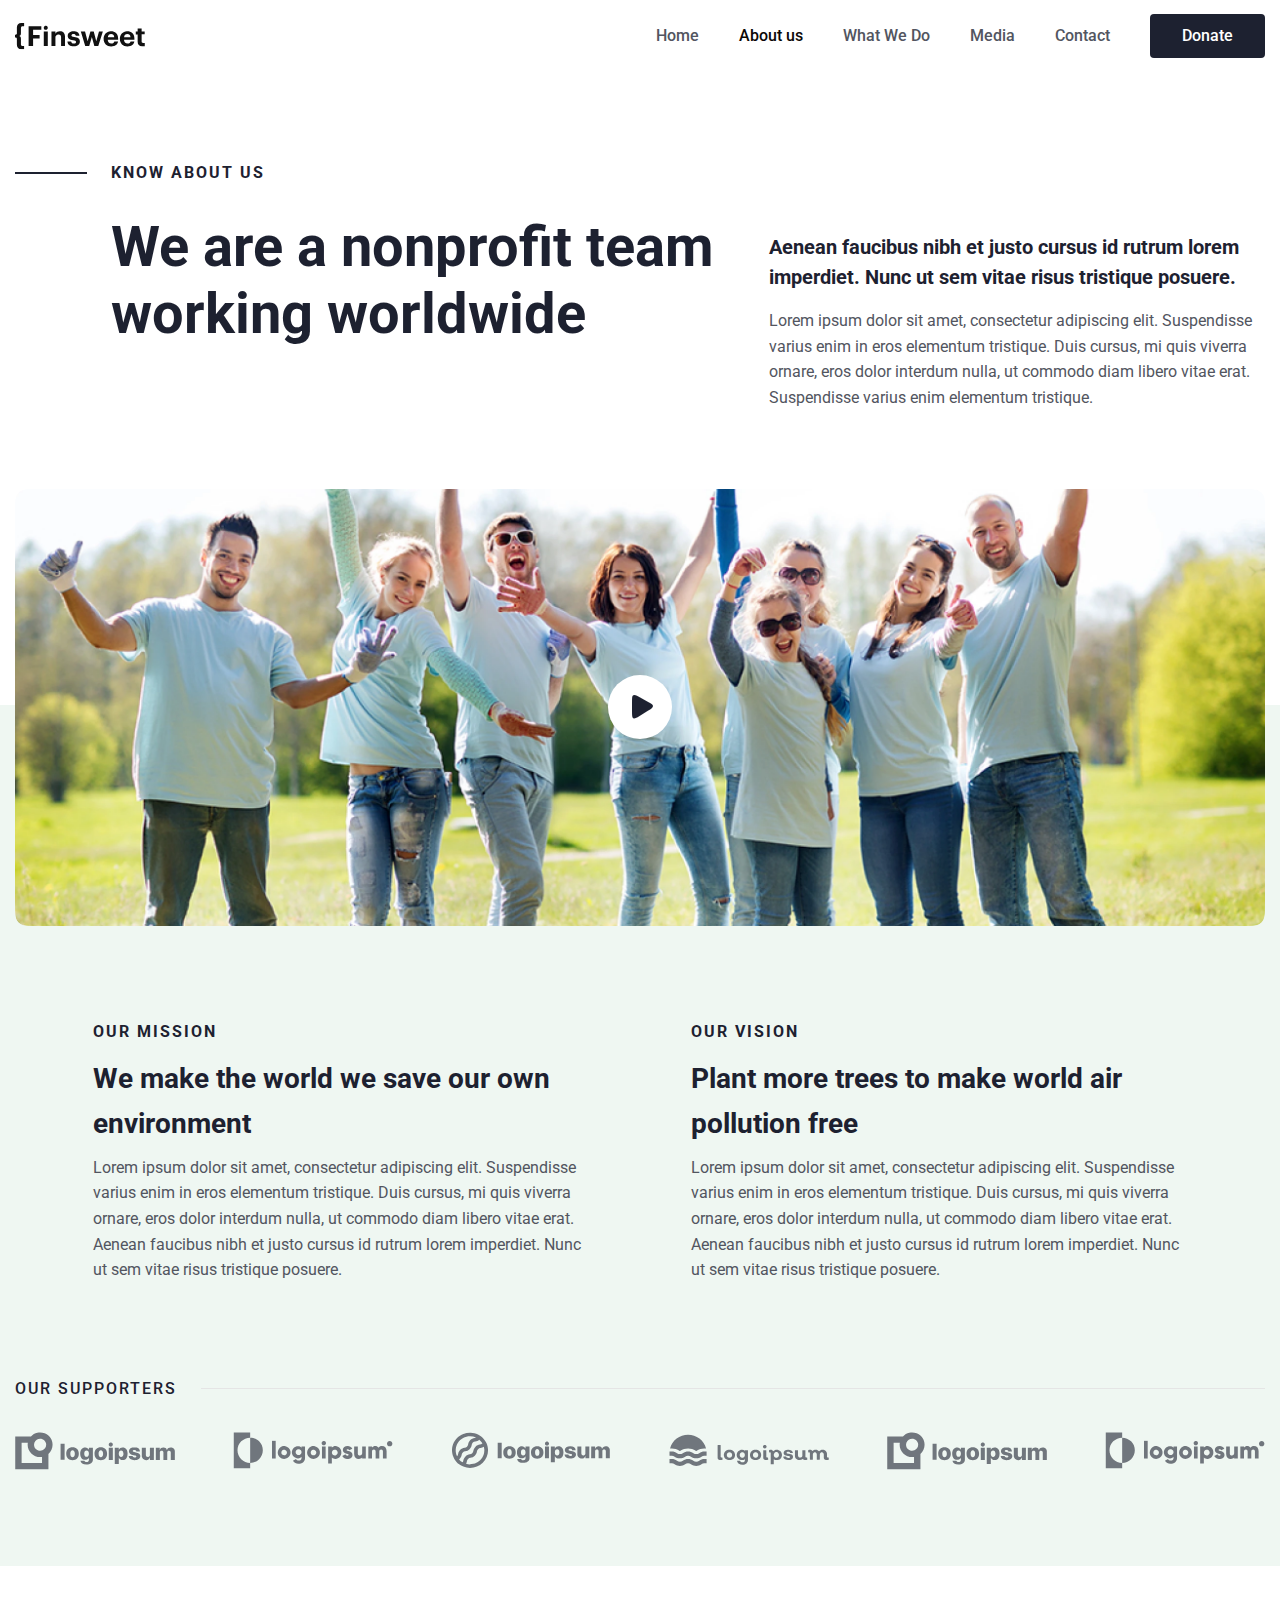
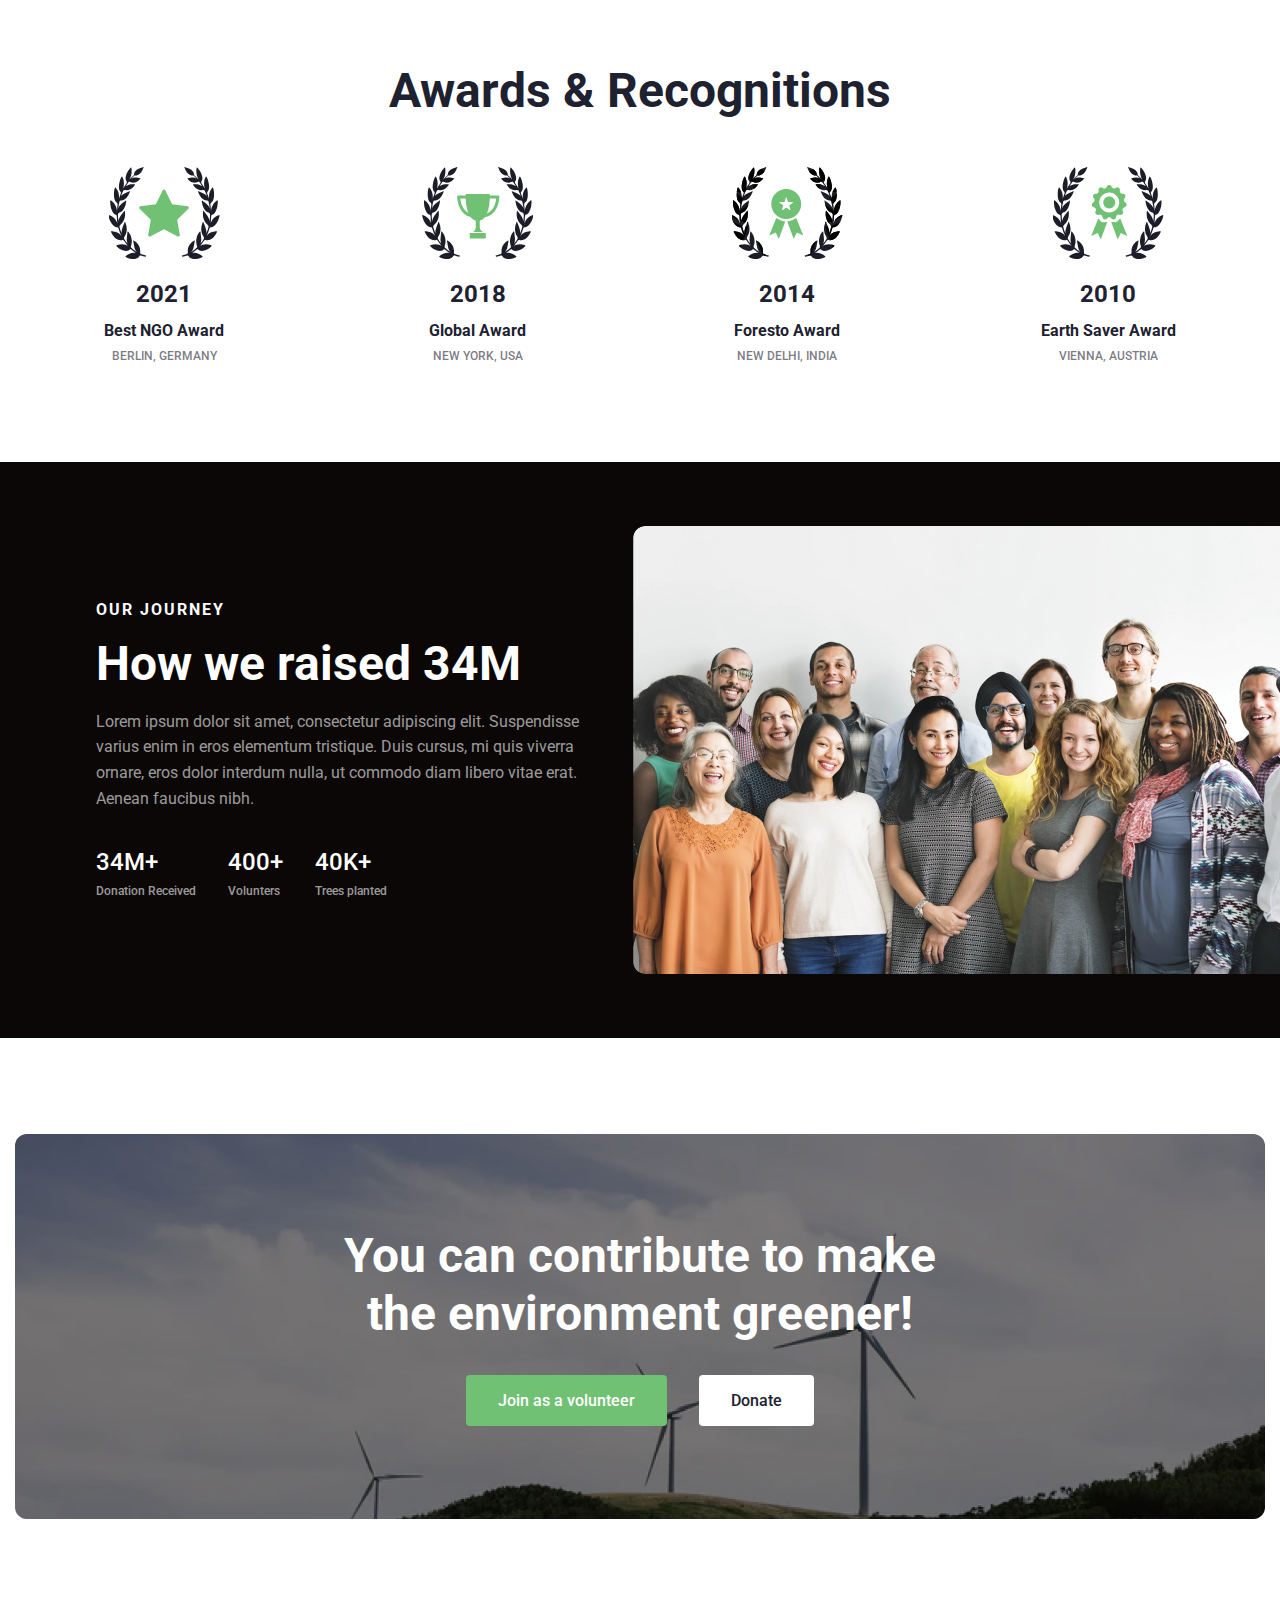
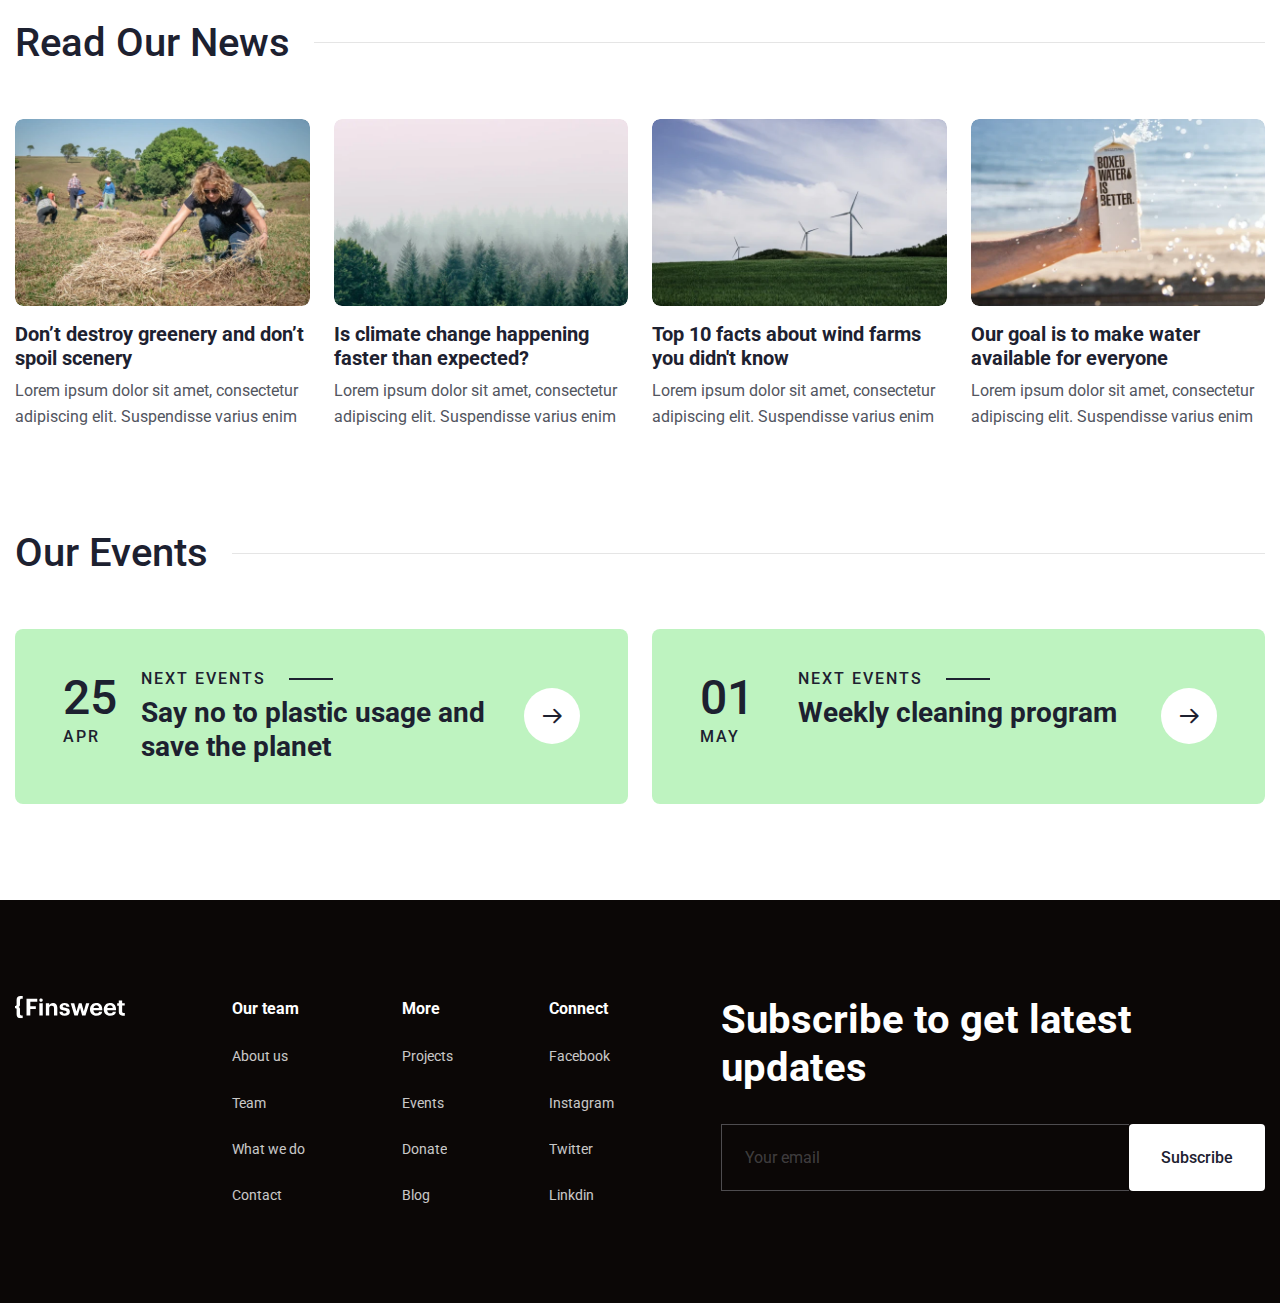
==== commit bd746743: "Added working links" ====
--- a/pages/about-us.html
+++ b/pages/about-us.html
@@ -20,18 +20,19 @@
             <div class="header__menu menu">
                <nav class="menu__body">
                   <ul class="menu__list">
-                     <li class="menu__item"><a href="../index.html" class="menu__link menu__link--active">Home</a></li>
-                     <li class="menu__item"><a href="#" class="menu__link">About us</a></li>
-                     <li class="menu__item"><a href="#" class="menu__link">What We Do</a></li>
-                     <li class="menu__item"><a href="pages/media.html" class="menu__link">Media</a></li>
-                     <li class="menu__item"><a href="#" class="menu__link">Contact</a></li>
+                     <li class="menu__item"><a href="../index.html" class="menu__link">Home</a></li>
+                     <li class="menu__item"><a href="about-us.html" class="menu__link menu__link--active">About us</a>
+                     </li>
+                     <li class="menu__item"><a href="what_we_do.html" class="menu__link">What We Do</a></li>
+                     <li class="menu__item"><a href="media.html" class="menu__link">Media</a></li>
+                     <li class="menu__item"><a href="contact.html" class="menu__link">Contact</a></li>
                      <li class="menu__item menu__item--hidden">
-                        <a href="#" class="menu__button button button--blue">Donate</a>
+                        <a href="donation.html" class="menu__button button button--blue">Donate</a>
                      </li>
                   </ul>
                </nav>
             </div>
-            <a href="#" class="header__button button button--blue">Donate</a>
+            <a href="donation.html" class="header__button button button--blue">Donate</a>
             <button class="icon-menu">
                <span></span>
             </button>
@@ -173,8 +174,8 @@
                   <h2 class="great-card__title title title--white">You can contribute to make the environment greener!
                   </h2>
                   <div class="great-card__buttons">
-                     <a href="#" class="great-card__button button">Join as a volunteer</a>
-                     <a href="#" class="great-card__button button button--white">Donate</a>
+                     <a href="contact.html" class="great-card__button button">Join as a volunteer</a>
+                     <a href="donation.html" class="great-card__button button button--white">Donate</a>
                   </div>
                </div>
             </div>
@@ -233,10 +234,10 @@
                      </div>
                      <div class="cards-events__content">
                         <div class="cards-events__subtitle">Next Events</div>
-                        <h5 class="cards-events__title title"><a href="#" class="cards-events__link-title">Say no to
-                              plastic usage and save the planet</a></h5>
-                     </div>
-                     <a href="#" class="cards-events__arrow _icon-a-right"></a>
+                        <h5 class="cards-events__title title"><a href="event_plastic.html"
+                              class="cards-events__link-title">Say no to plastic usage and save the planet</a></h5>
+                     </div>
+                     <a href="event_plastic.html" class="cards-events__arrow _icon-a-right"></a>
                   </div>
                   <div class="cards-events__item">
                      <div class="cards-events__date">
@@ -245,10 +246,10 @@
                      </div>
                      <div class="cards-events__content">
                         <div class="cards-events__subtitle">Next Events</div>
-                        <h5 class="cards-events__title title"><a href="#" class="cards-events__link-title">Weekly
-                              cleaning program</a></h5>
-                     </div>
-                     <a href="#" class="cards-events__arrow _icon-a-right"></a>
+                        <h5 class="cards-events__title title"><a href="event_plastic.html"
+                              class="cards-events__link-title">Weekly cleaning program</a></h5>
+                     </div>
+                     <a href="event_plastic.html" class="cards-events__arrow _icon-a-right"></a>
                   </div>
                </div>
             </div>
@@ -261,28 +262,39 @@
                <div class="menu-footer__inner">
                   <h6 class="menu-footer__title">Our team</h6>
                   <ul class="menu-footer__list">
-                     <li class="menu-footer__item"><a href="#" class="menu-footer__link">About us</a></li>
-                     <li class="menu-footer__item"><a href="#" class="menu-footer__link">Team</a></li>
-                     <li class="menu-footer__item"><a href="#" class="menu-footer__link">What we do</a></li>
-                     <li class="menu-footer__item"><a href="#" class="menu-footer__link">Contact</a></li>
+                     <li class="menu-footer__item"><a href="about-us.html" class="menu-footer__link">About us</a></li>
+                     <li class="menu-footer__item"><a href="about-us.html" class="menu-footer__link">Team</a></li>
+                     <li class="menu-footer__item"><a href="what_we_do.html" class="menu-footer__link">What we do</a>
+                     </li>
+                     <li class="menu-footer__item"><a href="contact.html" class="menu-footer__link">Contact</a></li>
                   </ul>
                </div>
                <div class="menu-footer__inner">
                   <h6 class="menu-footer__title">More</h6>
                   <ul class="menu-footer__list">
-                     <li class="menu-footer__item"><a href="#" class="menu-footer__link">Projects</a></li>
-                     <li class="menu-footer__item"><a href="#" class="menu-footer__link">Events</a></li>
-                     <li class="menu-footer__item"><a href="#" class="menu-footer__link">Donate</a></li>
-                     <li class="menu-footer__item"><a href="#" class="menu-footer__link">Blog</a></li>
+                     <li class="menu-footer__item"><a href="project_clean.html" class="menu-footer__link">Projects</a>
+                     </li>
+                     <li class="menu-footer__item"><a href="event_plastic.html" class="menu-footer__link">Events</a>
+                     </li>
+                     <li class="menu-footer__item"><a href="donation.html" class="menu-footer__link">Donate</a></li>
+                     <li class="menu-footer__item"><a href="article_climate.html" class="menu-footer__link">Blog</a>
+                     </li>
                   </ul>
                </div>
                <div class="menu-footer__inner">
                   <h6 class="menu-footer__title">Connect </h6>
                   <ul class="menu-footer__list">
-                     <li class="menu-footer__item"><a href="#" class="menu-footer__link">Facebook</a></li>
-                     <li class="menu-footer__item"><a href="#" class="menu-footer__link">Instagram</a></li>
-                     <li class="menu-footer__item"><a href="#" class="menu-footer__link">Twitter</a></li>
-                     <li class="menu-footer__item"><a href="#" class="menu-footer__link">Linkdin </a></li>
+                     <li class="menu-footer__item"><a target="_blank" href="facebook.com"
+                           class="menu-footer__link">Facebook</a>
+                     </li>
+                     <li class="menu-footer__item"><a target="_blank" href="https://www.instagram.com/"
+                           class="menu-footer__link">Instagram</a></li>
+                     <li class="menu-footer__item"><a target="_blank" href="https://twitter.com/"
+                           class="menu-footer__link">Twitter</a>
+                     </li>
+                     <li class="menu-footer__item"><a target="_blank" href="linkedin.com"
+                           class="menu-footer__link">Linkdin </a>
+                     </li>
                   </ul>
                </div>
             </div>
